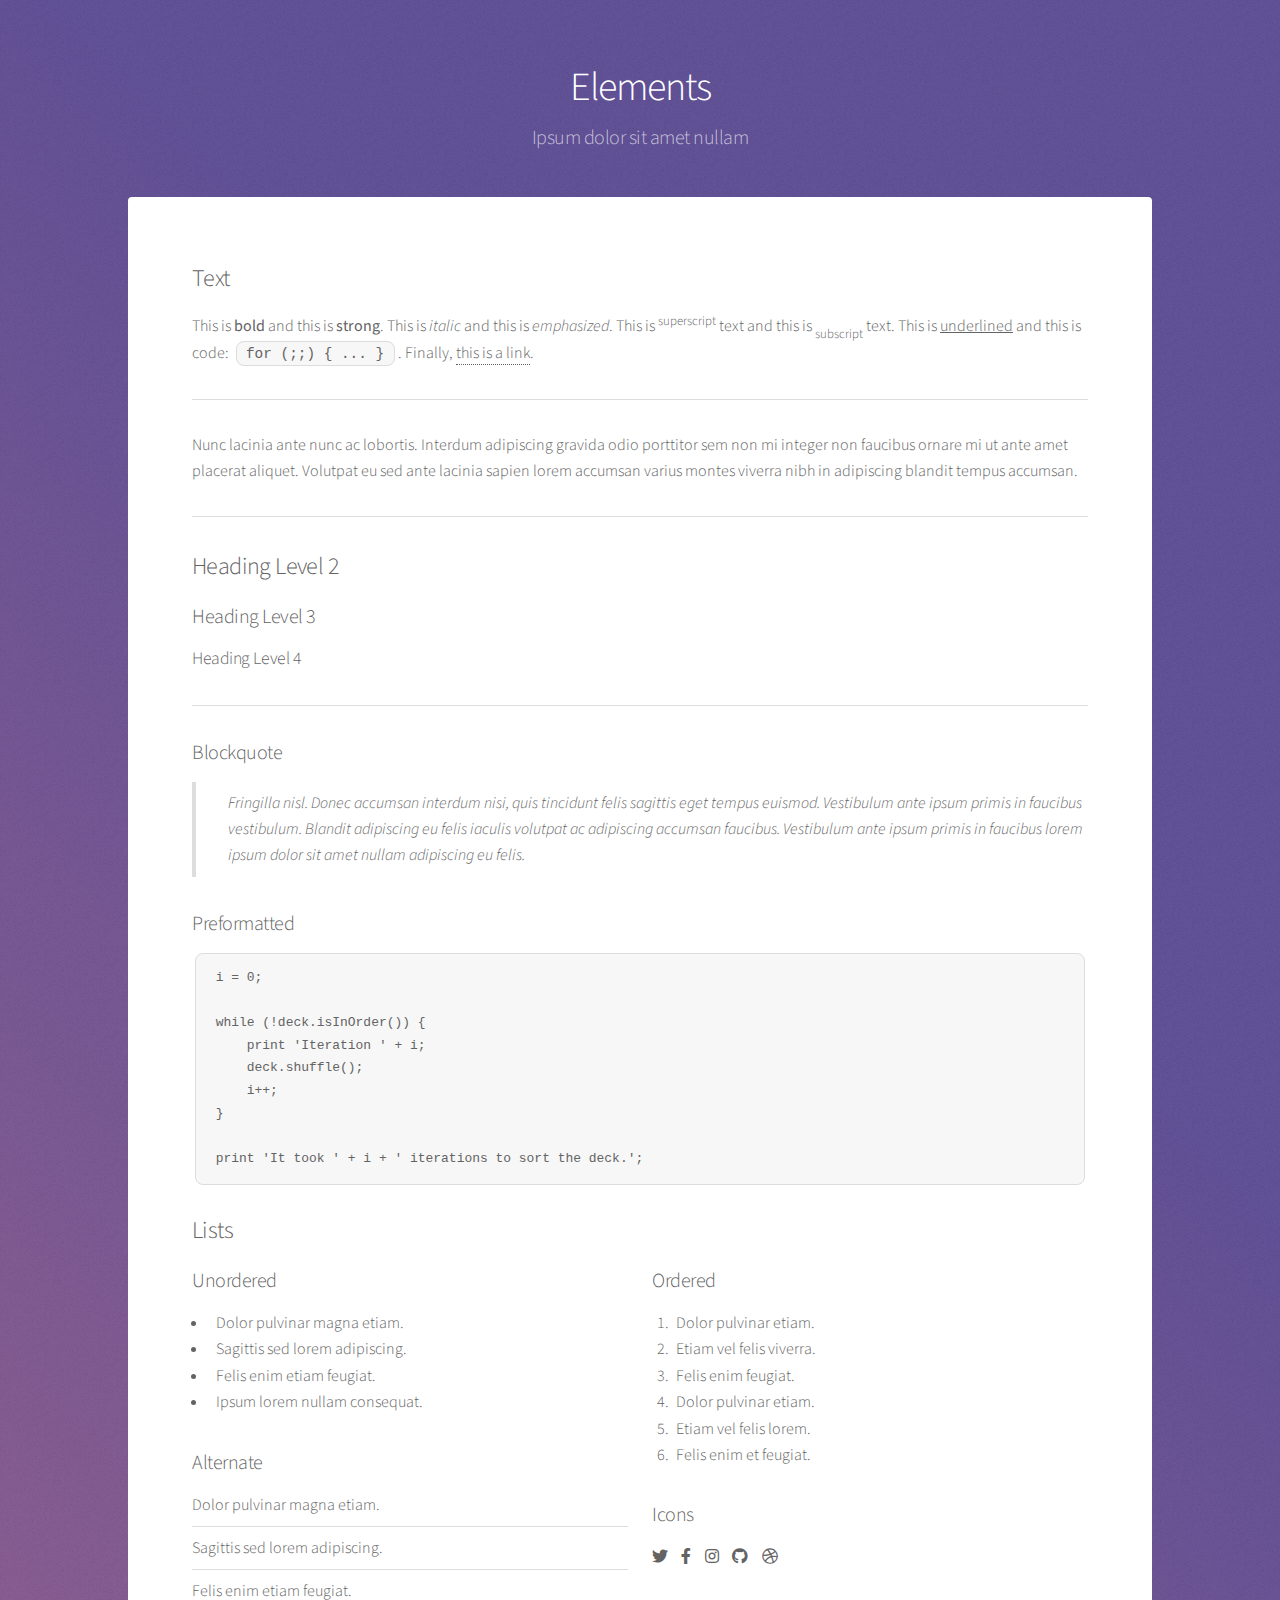
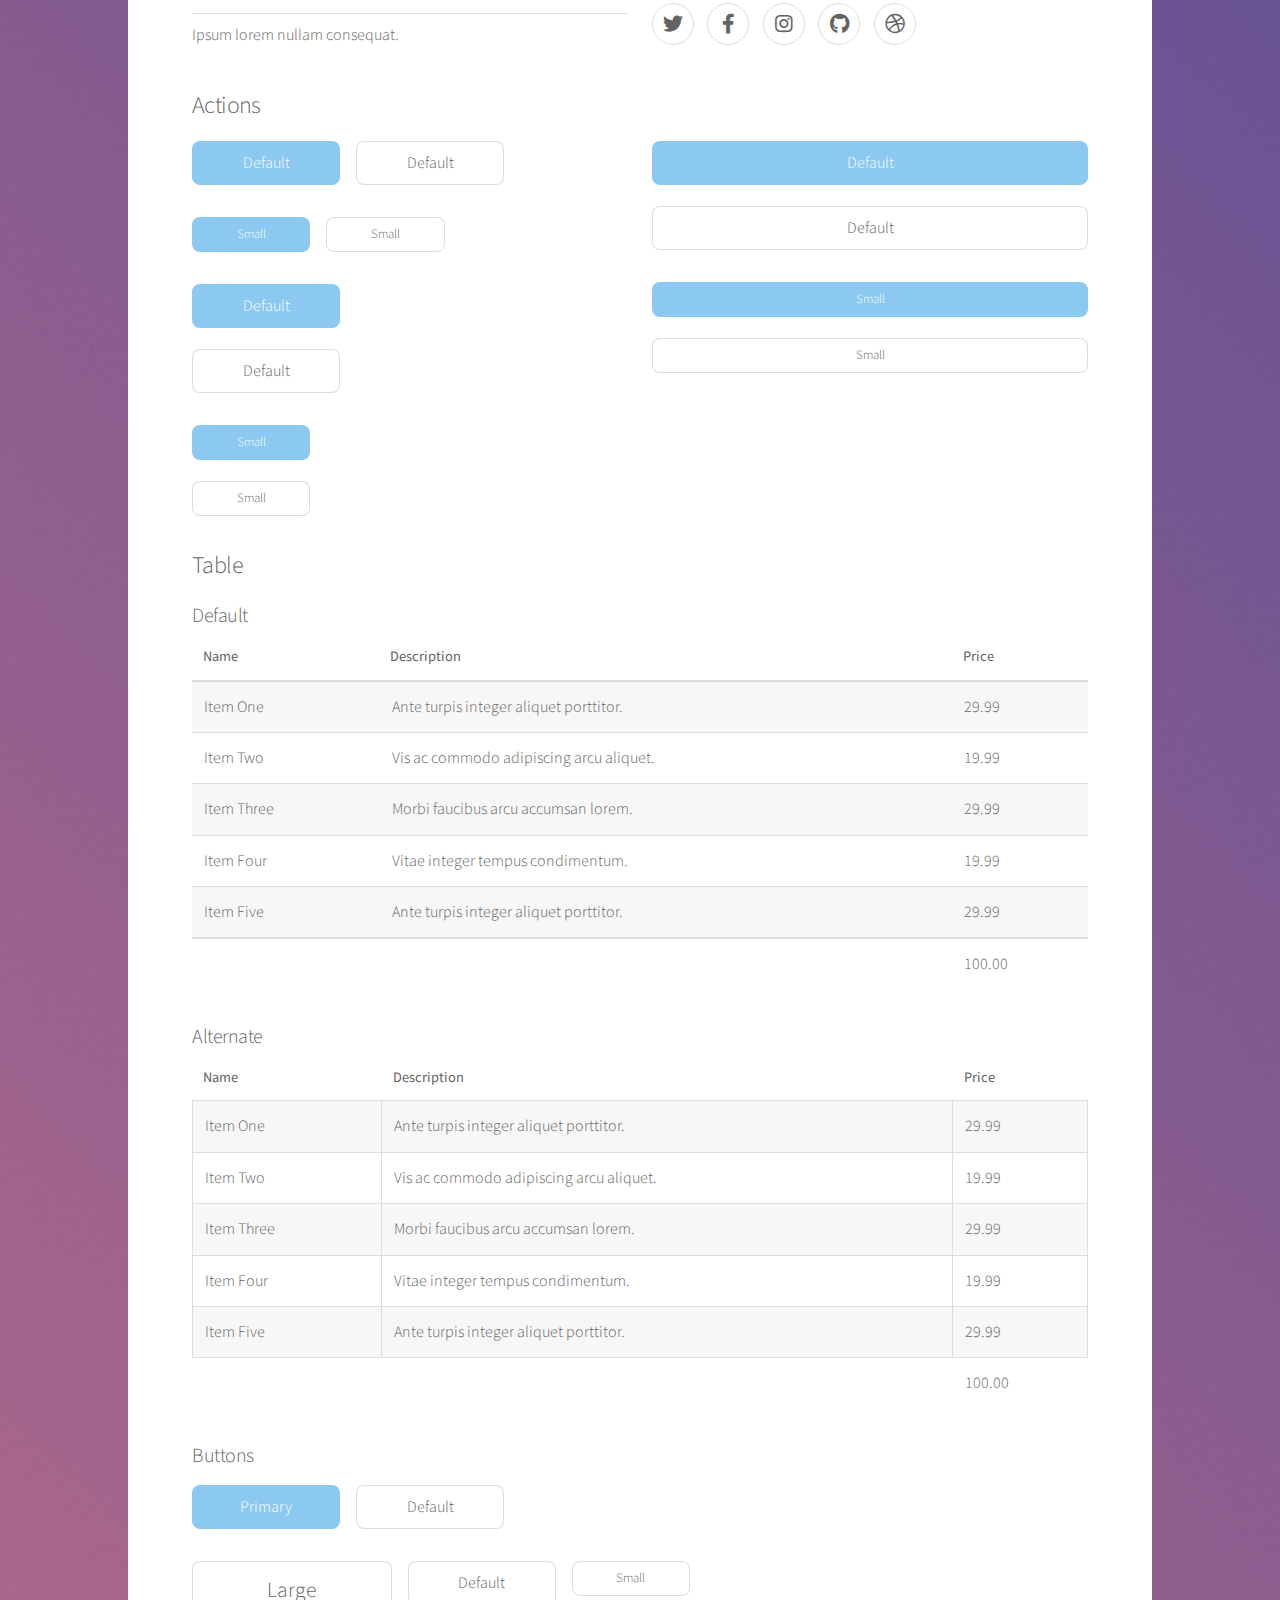
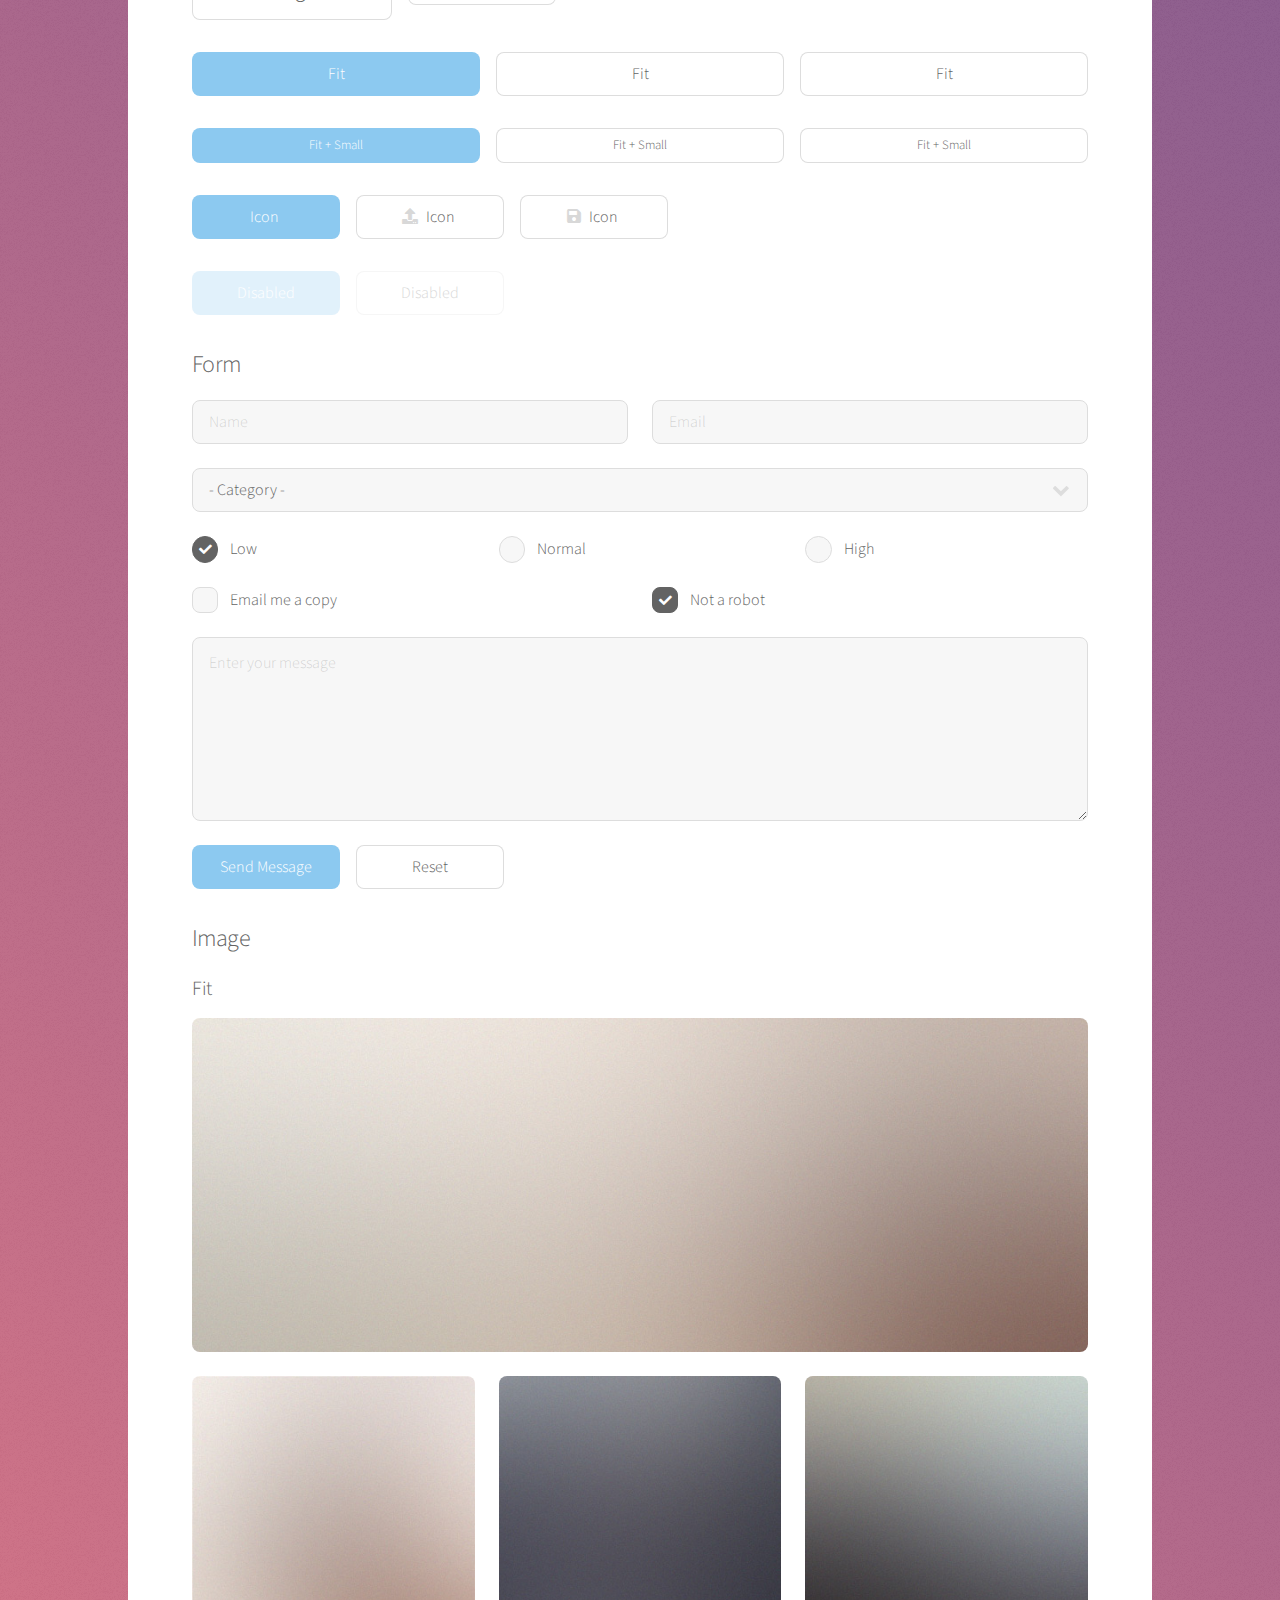
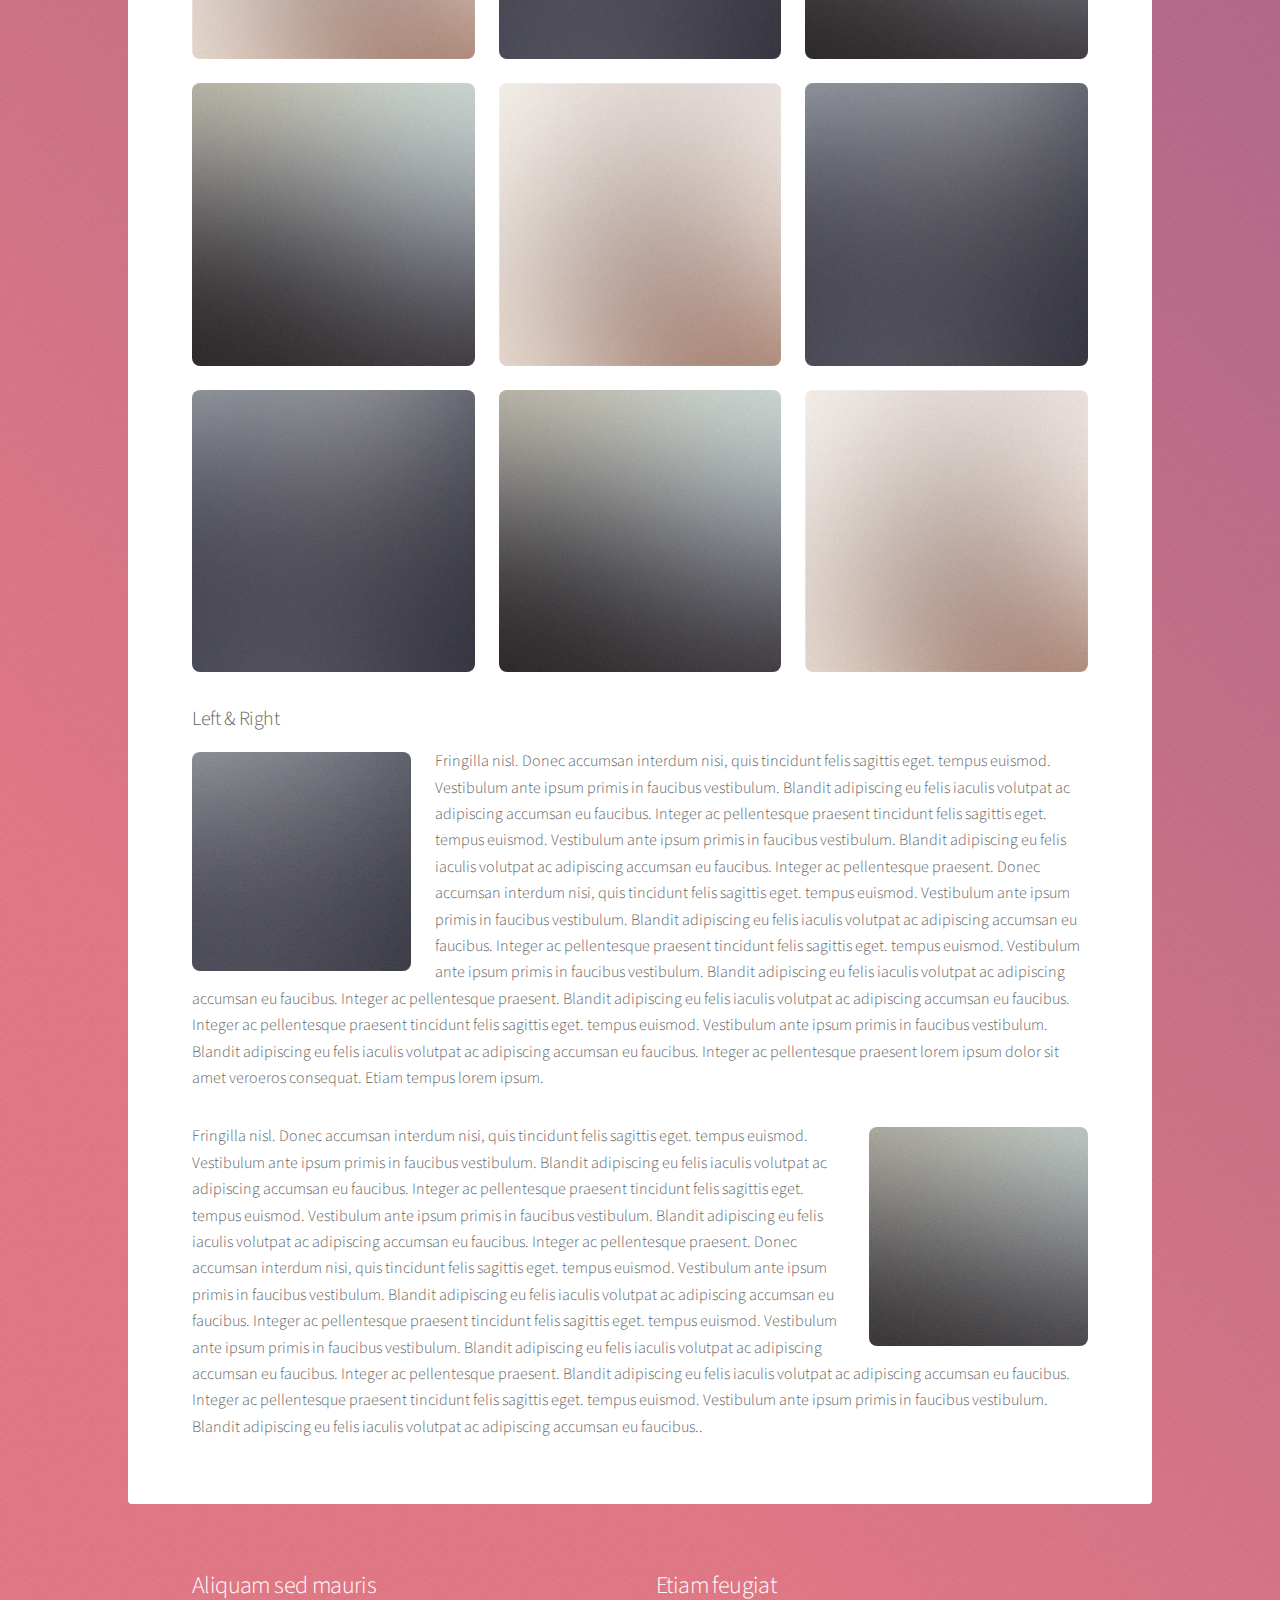
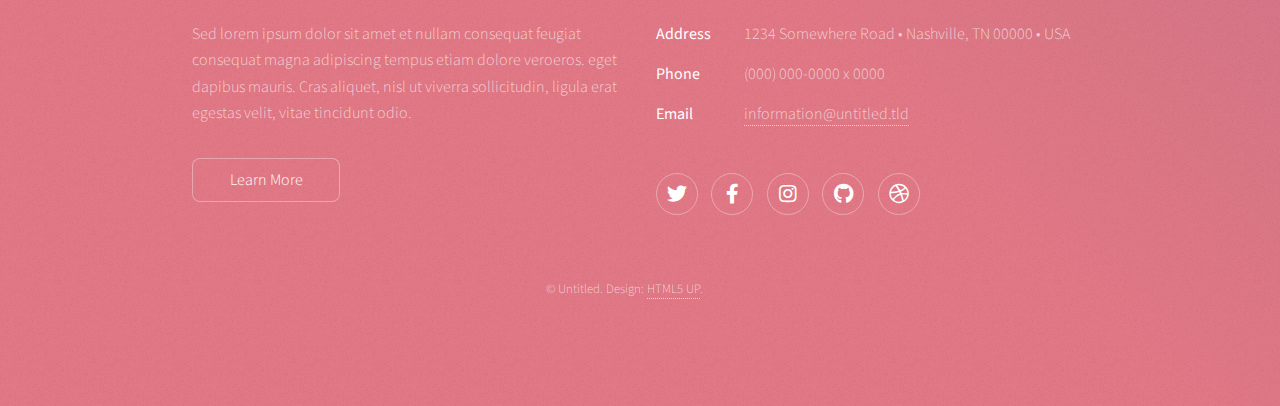
==== elements.html @ 189ed1bd "Initial commit" ====
<!DOCTYPE HTML>
<!--
	Stellar by HTML5 UP
	html5up.net | @ajlkn
	Free for personal and commercial use under the CCA 3.0 license (html5up.net/license)
-->
<html>
	<head>
		<title>Elements - Stellar by HTML5 UP</title>
		<meta charset="utf-8" />
		<meta name="viewport" content="width=device-width, initial-scale=1, user-scalable=no" />
		<link rel="stylesheet" href="assets/css/main.css" />
		<noscript><link rel="stylesheet" href="assets/css/noscript.css" /></noscript>
	</head>
	<body class="is-preload">

		<!-- Wrapper -->
			<div id="wrapper">

				<!-- Header -->
					<header id="header">
						<h1>Elements</h1>
						<p>Ipsum dolor sit amet nullam</p>
					</header>

				<!-- Main -->
					<div id="main">

						<!-- Content -->
							<section id="content" class="main">

								<!-- Text -->
									<section>
										<h2>Text</h2>
										<p>This is <b>bold</b> and this is <strong>strong</strong>. This is <i>italic</i> and this is <em>emphasized</em>.
										This is <sup>superscript</sup> text and this is <sub>subscript</sub> text.
										This is <u>underlined</u> and this is code: <code>for (;;) { ... }</code>. Finally, <a href="#">this is a link</a>.</p>
										<hr />
										<p>Nunc lacinia ante nunc ac lobortis. Interdum adipiscing gravida odio porttitor sem non mi integer non faucibus ornare mi ut ante amet placerat aliquet. Volutpat eu sed ante lacinia sapien lorem accumsan varius montes viverra nibh in adipiscing blandit tempus accumsan.</p>
										<hr />
										<h2>Heading Level 2</h2>
										<h3>Heading Level 3</h3>
										<h4>Heading Level 4</h4>
										<hr />
										<h3>Blockquote</h3>
										<blockquote>Fringilla nisl. Donec accumsan interdum nisi, quis tincidunt felis sagittis eget tempus euismod. Vestibulum ante ipsum primis in faucibus vestibulum. Blandit adipiscing eu felis iaculis volutpat ac adipiscing accumsan faucibus. Vestibulum ante ipsum primis in faucibus lorem ipsum dolor sit amet nullam adipiscing eu felis.</blockquote>
										<h3>Preformatted</h3>
										<pre><code>i = 0;

while (!deck.isInOrder()) {
    print 'Iteration ' + i;
    deck.shuffle();
    i++;
}

print 'It took ' + i + ' iterations to sort the deck.';</code></pre>
									</section>

								<!-- Lists -->
									<section>
										<h2>Lists</h2>
										<div class="row">
											<div class="col-6 col-12-medium">
												<h3>Unordered</h3>
												<ul>
													<li>Dolor pulvinar magna etiam.</li>
													<li>Sagittis sed lorem adipiscing.</li>
													<li>Felis enim etiam feugiat.</li>
													<li>Ipsum lorem nullam consequat.</li>
												</ul>
												<h3>Alternate</h3>
												<ul class="alt">
													<li>Dolor pulvinar magna etiam.</li>
													<li>Sagittis sed lorem adipiscing.</li>
													<li>Felis enim etiam feugiat.</li>
													<li>Ipsum lorem nullam consequat.</li>
												</ul>
											</div>
											<div class="col-6 col-12-medium">
												<h3>Ordered</h3>
												<ol>
													<li>Dolor pulvinar etiam.</li>
													<li>Etiam vel felis viverra.</li>
													<li>Felis enim feugiat.</li>
													<li>Dolor pulvinar etiam.</li>
													<li>Etiam vel felis lorem.</li>
													<li>Felis enim et feugiat.</li>
												</ol>
												<h3>Icons</h3>
												<ul class="icons">
													<li><a href="#" class="icon brands fa-twitter"><span class="label">Twitter</span></a></li>
													<li><a href="#" class="icon brands fa-facebook-f"><span class="label">Facebook</span></a></li>
													<li><a href="#" class="icon brands fa-instagram"><span class="label">Instagram</span></a></li>
													<li><a href="#" class="icon brands fa-github"><span class="label">GitHub</span></a></li>
													<li><a href="#" class="icon brands fa-dribbble"><span class="label">Dribbble</span></a></li>
												</ul>
												<ul class="icons">
													<li><a href="#" class="icon brands alt fa-twitter"><span class="label">Twitter</span></a></li>
													<li><a href="#" class="icon brands alt fa-facebook-f"><span class="label">Facebook</span></a></li>
													<li><a href="#" class="icon brands alt fa-instagram"><span class="label">Instagram</span></a></li>
													<li><a href="#" class="icon brands alt fa-github"><span class="label">GitHub</span></a></li>
													<li><a href="#" class="icon brands alt fa-dribbble"><span class="label">Dribbble</span></a></li>
												</ul>
											</div>
										</div>
										<h2>Actions</h2>
										<div class="row">
											<div class="col-6 col-12-medium">
												<ul class="actions">
													<li><a href="#" class="button primary">Default</a></li>
													<li><a href="#" class="button">Default</a></li>
												</ul>
												<ul class="actions small">
													<li><a href="#" class="button primary small">Small</a></li>
													<li><a href="#" class="button small">Small</a></li>
												</ul>
												<ul class="actions stacked">
													<li><a href="#" class="button primary">Default</a></li>
													<li><a href="#" class="button">Default</a></li>
												</ul>
												<ul class="actions stacked">
													<li><a href="#" class="button primary small">Small</a></li>
													<li><a href="#" class="button small">Small</a></li>
												</ul>
											</div>
											<div class="col-6 col-12-medium">
												<ul class="actions stacked">
													<li><a href="#" class="button primary fit">Default</a></li>
													<li><a href="#" class="button fit">Default</a></li>
												</ul>
												<ul class="actions stacked">
													<li><a href="#" class="button primary small fit">Small</a></li>
													<li><a href="#" class="button small fit">Small</a></li>
												</ul>
											</div>
										</div>
									</section>

								<!-- Table -->
									<section>
										<h2>Table</h2>
										<h3>Default</h3>
										<div class="table-wrapper">
											<table>
												<thead>
													<tr>
														<th>Name</th>
														<th>Description</th>
														<th>Price</th>
													</tr>
												</thead>
												<tbody>
													<tr>
														<td>Item One</td>
														<td>Ante turpis integer aliquet porttitor.</td>
														<td>29.99</td>
													</tr>
													<tr>
														<td>Item Two</td>
														<td>Vis ac commodo adipiscing arcu aliquet.</td>
														<td>19.99</td>
													</tr>
													<tr>
														<td>Item Three</td>
														<td> Morbi faucibus arcu accumsan lorem.</td>
														<td>29.99</td>
													</tr>
													<tr>
														<td>Item Four</td>
														<td>Vitae integer tempus condimentum.</td>
														<td>19.99</td>
													</tr>
													<tr>
														<td>Item Five</td>
														<td>Ante turpis integer aliquet porttitor.</td>
														<td>29.99</td>
													</tr>
												</tbody>
												<tfoot>
													<tr>
														<td colspan="2"></td>
														<td>100.00</td>
													</tr>
												</tfoot>
											</table>
										</div>

										<h3>Alternate</h3>
										<div class="table-wrapper">
											<table class="alt">
												<thead>
													<tr>
														<th>Name</th>
														<th>Description</th>
														<th>Price</th>
													</tr>
												</thead>
												<tbody>
													<tr>
														<td>Item One</td>
														<td>Ante turpis integer aliquet porttitor.</td>
														<td>29.99</td>
													</tr>
													<tr>
														<td>Item Two</td>
														<td>Vis ac commodo adipiscing arcu aliquet.</td>
														<td>19.99</td>
													</tr>
													<tr>
														<td>Item Three</td>
														<td> Morbi faucibus arcu accumsan lorem.</td>
														<td>29.99</td>
													</tr>
													<tr>
														<td>Item Four</td>
														<td>Vitae integer tempus condimentum.</td>
														<td>19.99</td>
													</tr>
													<tr>
														<td>Item Five</td>
														<td>Ante turpis integer aliquet porttitor.</td>
														<td>29.99</td>
													</tr>
												</tbody>
												<tfoot>
													<tr>
														<td colspan="2"></td>
														<td>100.00</td>
													</tr>
												</tfoot>
											</table>
										</div>
									</section>

								<!-- Buttons -->
									<section>
										<h3>Buttons</h3>
										<ul class="actions">
											<li><a href="#" class="button primary">Primary</a></li>
											<li><a href="#" class="button">Default</a></li>
										</ul>
										<ul class="actions">
											<li><a href="#" class="button large">Large</a></li>
											<li><a href="#" class="button">Default</a></li>
											<li><a href="#" class="button small">Small</a></li>
										</ul>
										<ul class="actions fit">
											<li><a href="#" class="button primary fit">Fit</a></li>
											<li><a href="#" class="button fit">Fit</a></li>
											<li><a href="#" class="button fit">Fit</a></li>
										</ul>
										<ul class="actions fit small">
											<li><a href="#" class="button primary fit small">Fit + Small</a></li>
											<li><a href="#" class="button fit small">Fit + Small</a></li>
											<li><a href="#" class="button fit small">Fit + Small</a></li>
										</ul>
										<ul class="actions">
											<li><a href="#" class="button primary icon solidfa-download">Icon</a></li>
											<li><a href="#" class="button icon solid fa-upload">Icon</a></li>
											<li><a href="#" class="button icon solid fa-save">Icon</a></li>
										</ul>
										<ul class="actions">
											<li><span class="button primary disabled">Disabled</span></li>
											<li><span class="button disabled">Disabled</span></li>
										</ul>
									</section>

								<!-- Form -->
									<section>
										<h2>Form</h2>
										<form method="post" action="#">
											<div class="row gtr-uniform">
												<div class="col-6 col-12-xsmall">
													<input type="text" name="demo-name" id="demo-name" value="" placeholder="Name" />
												</div>
												<div class="col-6 col-12-xsmall">
													<input type="email" name="demo-email" id="demo-email" value="" placeholder="Email" />
												</div>
												<div class="col-12">
													<select name="demo-category" id="demo-category">
														<option value="">- Category -</option>
														<option value="1">Manufacturing</option>
														<option value="1">Shipping</option>
														<option value="1">Administration</option>
														<option value="1">Human Resources</option>
													</select>
												</div>
												<div class="col-4 col-12-small">
													<input type="radio" id="demo-priority-low" name="demo-priority" checked>
													<label for="demo-priority-low">Low</label>
												</div>
												<div class="col-4 col-12-small">
													<input type="radio" id="demo-priority-normal" name="demo-priority">
													<label for="demo-priority-normal">Normal</label>
												</div>
												<div class="col-4 col-12-small">
													<input type="radio" id="demo-priority-high" name="demo-priority">
													<label for="demo-priority-high">High</label>
												</div>
												<div class="col-6 col-12-small">
													<input type="checkbox" id="demo-copy" name="demo-copy">
													<label for="demo-copy">Email me a copy</label>
												</div>
												<div class="col-6 col-12-small">
													<input type="checkbox" id="demo-human" name="demo-human" checked>
													<label for="demo-human">Not a robot</label>
												</div>
												<div class="col-12">
													<textarea name="demo-message" id="demo-message" placeholder="Enter your message" rows="6"></textarea>
												</div>
												<div class="col-12">
													<ul class="actions">
														<li><input type="submit" value="Send Message" class="primary" /></li>
														<li><input type="reset" value="Reset" /></li>
													</ul>
												</div>
											</div>
										</form>
									</section>

								<!-- Image -->
									<section>
										<h2>Image</h2>
										<h3>Fit</h3>
										<div class="box alt">
											<div class="row gtr-uniform">
												<div class="col-12"><span class="image fit"><img src="images/pic04.jpg" alt="" /></span></div>
												<div class="col-4"><span class="image fit"><img src="images/pic01.jpg" alt="" /></span></div>
												<div class="col-4"><span class="image fit"><img src="images/pic02.jpg" alt="" /></span></div>
												<div class="col-4"><span class="image fit"><img src="images/pic03.jpg" alt="" /></span></div>
												<div class="col-4"><span class="image fit"><img src="images/pic03.jpg" alt="" /></span></div>
												<div class="col-4"><span class="image fit"><img src="images/pic01.jpg" alt="" /></span></div>
												<div class="col-4"><span class="image fit"><img src="images/pic02.jpg" alt="" /></span></div>
												<div class="col-4"><span class="image fit"><img src="images/pic02.jpg" alt="" /></span></div>
												<div class="col-4"><span class="image fit"><img src="images/pic03.jpg" alt="" /></span></div>
												<div class="col-4"><span class="image fit"><img src="images/pic01.jpg" alt="" /></span></div>
											</div>
										</div>
										<h3>Left &amp; Right</h3>
										<p><span class="image left"><img src="images/pic05.jpg" alt="" /></span>Fringilla nisl. Donec accumsan interdum nisi, quis tincidunt felis sagittis eget. tempus euismod. Vestibulum ante ipsum primis in faucibus vestibulum. Blandit adipiscing eu felis iaculis volutpat ac adipiscing accumsan eu faucibus. Integer ac pellentesque praesent tincidunt felis sagittis eget. tempus euismod. Vestibulum ante ipsum primis in faucibus vestibulum. Blandit adipiscing eu felis iaculis volutpat ac adipiscing accumsan eu faucibus. Integer ac pellentesque praesent. Donec accumsan interdum nisi, quis tincidunt felis sagittis eget. tempus euismod. Vestibulum ante ipsum primis in faucibus vestibulum. Blandit adipiscing eu felis iaculis volutpat ac adipiscing accumsan eu faucibus. Integer ac pellentesque praesent tincidunt felis sagittis eget. tempus euismod. Vestibulum ante ipsum primis in faucibus vestibulum. Blandit adipiscing eu felis iaculis volutpat ac adipiscing accumsan eu faucibus. Integer ac pellentesque praesent. Blandit adipiscing eu felis iaculis volutpat ac adipiscing accumsan eu faucibus. Integer ac pellentesque praesent tincidunt felis sagittis eget. tempus euismod. Vestibulum ante ipsum primis in faucibus vestibulum. Blandit adipiscing eu felis iaculis volutpat ac adipiscing accumsan eu faucibus. Integer ac pellentesque praesent lorem ipsum dolor sit amet veroeros consequat. Etiam tempus lorem ipsum.</p>
										<p><span class="image right"><img src="images/pic06.jpg" alt="" /></span>Fringilla nisl. Donec accumsan interdum nisi, quis tincidunt felis sagittis eget. tempus euismod. Vestibulum ante ipsum primis in faucibus vestibulum. Blandit adipiscing eu felis iaculis volutpat ac adipiscing accumsan eu faucibus. Integer ac pellentesque praesent tincidunt felis sagittis eget. tempus euismod. Vestibulum ante ipsum primis in faucibus vestibulum. Blandit adipiscing eu felis iaculis volutpat ac adipiscing accumsan eu faucibus. Integer ac pellentesque praesent. Donec accumsan interdum nisi, quis tincidunt felis sagittis eget. tempus euismod. Vestibulum ante ipsum primis in faucibus vestibulum. Blandit adipiscing eu felis iaculis volutpat ac adipiscing accumsan eu faucibus. Integer ac pellentesque praesent tincidunt felis sagittis eget. tempus euismod. Vestibulum ante ipsum primis in faucibus vestibulum. Blandit adipiscing eu felis iaculis volutpat ac adipiscing accumsan eu faucibus. Integer ac pellentesque praesent. Blandit adipiscing eu felis iaculis volutpat ac adipiscing accumsan eu faucibus. Integer ac pellentesque praesent tincidunt felis sagittis eget. tempus euismod. Vestibulum ante ipsum primis in faucibus vestibulum. Blandit adipiscing eu felis iaculis volutpat ac adipiscing accumsan eu faucibus..</p>
									</section>

							</section>

					</div>

				<!-- Footer -->
					<footer id="footer">
						<section>
							<h2>Aliquam sed mauris</h2>
							<p>Sed lorem ipsum dolor sit amet et nullam consequat feugiat consequat magna adipiscing tempus etiam dolore veroeros. eget dapibus mauris. Cras aliquet, nisl ut viverra sollicitudin, ligula erat egestas velit, vitae tincidunt odio.</p>
							<ul class="actions">
								<li><a href="#" class="button">Learn More</a></li>
							</ul>
						</section>
						<section>
							<h2>Etiam feugiat</h2>
							<dl class="alt">
								<dt>Address</dt>
								<dd>1234 Somewhere Road &bull; Nashville, TN 00000 &bull; USA</dd>
								<dt>Phone</dt>
								<dd>(000) 000-0000 x 0000</dd>
								<dt>Email</dt>
								<dd><a href="#">information@untitled.tld</a></dd>
							</dl>
							<ul class="icons">
								<li><a href="#" class="icon brands fa-twitter alt"><span class="label">Twitter</span></a></li>
								<li><a href="#" class="icon brands fa-facebook-f alt"><span class="label">Facebook</span></a></li>
								<li><a href="#" class="icon brands fa-instagram alt"><span class="label">Instagram</span></a></li>
								<li><a href="#" class="icon brands fa-github alt"><span class="label">GitHub</span></a></li>
								<li><a href="#" class="icon brands fa-dribbble alt"><span class="label">Dribbble</span></a></li>
							</ul>
						</section>
						<p class="copyright">&copy; Untitled. Design: <a href="https://html5up.net">HTML5 UP</a>.</p>
					</footer>

			</div>

		<!-- Scripts -->
			<script src="assets/js/jquery.min.js"></script>
			<script src="assets/js/jquery.scrollex.min.js"></script>
			<script src="assets/js/jquery.scrolly.min.js"></script>
			<script src="assets/js/browser.min.js"></script>
			<script src="assets/js/breakpoints.min.js"></script>
			<script src="assets/js/util.js"></script>
			<script src="assets/js/main.js"></script>

	</body>
</html>
---- assets/css/main.css ----
@import url(fontawesome-all.min.css);
@import 'https://fonts.googleapis.com/css?family=Source+Sans+Pro:300,400';

/*
	Stellar by HTML5 UP
	html5up.net | @ajlkn
	Free for personal and commercial use under the CCA 3.0 license (html5up.net/license)
*/

html, body, div, span, applet, object,
iframe, h1, h2, h3, h4, h5, h6, p, blockquote,
pre, a, abbr, acronym, address, big, cite,
code, del, dfn, em, img, ins, kbd, q, s, samp,
small, strike, strong, sub, sup, tt, var, b,
u, i, center, dl, dt, dd, ol, ul, li, fieldset,
form, label, legend, table, caption, tbody,
tfoot, thead, tr, th, td, article, aside,
canvas, details, embed, figure, figcaption,
footer, header, hgroup, menu, nav, output, ruby,
section, summary, time, mark, audio, video {
	margin: 0;
	padding: 0;
	border: 0;
	font-size: 100%;
	font: inherit;
	vertical-align: baseline;}

article, aside, details, figcaption, figure,
footer, header, hgroup, menu, nav, section {
	display: block;}

body {
	line-height: 1;
}

ol, ul {
	list-style: none;
}

blockquote, q {
	quotes: none;
}

	blockquote:before, blockquote:after, q:before, q:after {
		content: '';
		content: none;
	}

table {
	border-collapse: collapse;
	border-spacing: 0;
}

body {
	-webkit-text-size-adjust: none;
}

mark {
	background-color: transparent;
	color: inherit;
}

input::-moz-focus-inner {
	border: 0;
	padding: 0;
}

input, select, textarea {
	-moz-appearance: none;
	-webkit-appearance: none;
	-ms-appearance: none;
	appearance: none;
}

/* Basic */

	@-ms-viewport {
		width: device-width;
	}

	body {
		-ms-overflow-style: scrollbar;
	}

	@media screen and (max-width: 480px) {

		html, body {
			min-width: 320px;
		}

	}

	html {
		box-sizing: border-box;
	}

	*, *:before, *:after {
		box-sizing: inherit;
	}

	body {
		background-color: #935d8c;
		background-image: url("images/overlay.png"), -moz-linear-gradient(45deg, #e37682 15%, #5f4d93 85%);
		background-image: url("images/overlay.png"), -webkit-linear-gradient(45deg, #e37682 15%, #5f4d93 85%);
		background-image: url("images/overlay.png"), -ms-linear-gradient(45deg, #e37682 15%, #5f4d93 85%);
		background-image: url("images/overlay.png"), linear-gradient(45deg, #e37682 15%, #5f4d93 85%);
	}

		body.is-preload *, body.is-preload *:before, body.is-preload *:after {
			-moz-animation: none !important;
			-webkit-animation: none !important;
			-ms-animation: none !important;
			animation: none !important;
			-moz-transition: none !important;
			-webkit-transition: none !important;
			-ms-transition: none !important;
			transition: none !important;
		}

/* Type */

	body {
		background-color: #935d8c;
		color: rgba(255, 255, 255, 0.65);
	}

	body, input, select, textarea {
		font-family: "Source Sans Pro", Helvetica, sans-serif;
		font-size: 17pt;
		font-weight: 300;
		line-height: 1.65;
	}

		@media screen and (max-width: 1680px) {

			body, input, select, textarea {
				font-size: 14pt;
			}

		}

		@media screen and (max-width: 1280px) {

			body, input, select, textarea {
				font-size: 12pt;
			}

		}

		@media screen and (max-width: 360px) {

			body, input, select, textarea {
				font-size: 11pt;
			}

		}

	a {
		-moz-transition: color 0.2s ease, border-bottom 0.2s ease;
		-webkit-transition: color 0.2s ease, border-bottom 0.2s ease;
		-ms-transition: color 0.2s ease, border-bottom 0.2s ease;
		transition: color 0.2s ease, border-bottom 0.2s ease;
		text-decoration: none;
		border-bottom: dotted 1px;
		color: inherit;
	}

		a:hover {
			border-bottom-color: transparent;
		}

	strong, b {
		font-weight: 400;
	}

	em, i {
		font-style: italic;
	}

	p {
		margin: 0 0 2em 0;
	}

		p.content {
			-moz-columns: 20em 2;
			-webkit-columns: 20em 2;
			-ms-columns: 20em 2;
			columns: 20em 2;
			-moz-column-gap: 2em;
			-webkit-column-gap: 2em;
			-ms-column-gap: 2em;
			column-gap: 2em;
			text-align: justify;
		}

	h1, h2, h3, h4, h5, h6 {
		font-weight: 300;
		line-height: 1.5;
		margin: 0 0 0.7em 0;
		letter-spacing: -0.025em;
	}

		h1 a, h2 a, h3 a, h4 a, h5 a, h6 a {
			color: inherit;
			text-decoration: none;
		}

	h1 {
		font-size: 2.5em;
		line-height: 1.2;
	}

	h2 {
		font-size: 1.5em;
	}

	h3 {
		font-size: 1.25em;
	}

	h4 {
		font-size: 1.1em;
	}

	h5 {
		font-size: 0.9em;
	}

	h6 {
		font-size: 0.7em;
	}

	@media screen and (max-width: 736px) {

		h1 {
			font-size: 2em;
		}

	}

	sub {
		font-size: 0.8em;
		position: relative;
		top: 0.5em;
	}

	sup {
		font-size: 0.8em;
		position: relative;
		top: -0.5em;
	}

	blockquote {
		border-left: solid 4px;
		font-style: italic;
		margin: 0 0 2em 0;
		padding: 0.5em 0 0.5em 2em;
	}

	code {
		border-radius: 8px;
		border: solid 1px;
		font-family: "Courier New", monospace;
		font-size: 0.9em;
		margin: 0 0.25em;
		padding: 0.25em 0.65em;
	}

	pre {
		-webkit-overflow-scrolling: touch;
		font-family: "Courier New", monospace;
		font-size: 0.9em;
		margin: 0 0 2em 0;
	}

		pre code {
			display: block;
			line-height: 1.75;
			padding: 1em 1.5em;
			overflow-x: auto;
		}

	hr {
		border: 0;
		border-bottom: solid 1px;
		margin: 2em 0;
	}

		hr.major {
			margin: 3em 0;
		}

	.align-left {
		text-align: left;
	}

	.align-center {
		text-align: center;
	}

	.align-right {
		text-align: right;
	}

	input, select, textarea {
		color: #ffffff;
	}

	a:hover {
		color: #ffffff;
	}

	strong, b {
		color: #ffffff;
	}

	h1, h2, h3, h4, h5, h6 {
		color: #ffffff;
	}

	blockquote {
		border-left-color: rgba(255, 255, 255, 0.35);
	}

	code {
		background: rgba(255, 255, 255, 0.075);
		border-color: rgba(255, 255, 255, 0.35);
	}

	hr {
		border-bottom-color: rgba(255, 255, 255, 0.35);
	}

/* Row */

	.row {
		display: flex;
		flex-wrap: wrap;
		box-sizing: border-box;
		align-items: stretch;
	}

		.row > * {
			box-sizing: border-box;
		}

		.row.gtr-uniform > * > :last-child {
			margin-bottom: 0;
		}

		.row.aln-left {
			justify-content: flex-start;
		}

		.row.aln-center {
			justify-content: center;
		}

		.row.aln-right {
			justify-content: flex-end;
		}

		.row.aln-top {
			align-items: flex-start;
		}

		.row.aln-middle {
			align-items: center;
		}

		.row.aln-bottom {
			align-items: flex-end;
		}

		.row > .imp {
			order: -1;
		}

		.row > .col-1 {
			width: 8.33333%;
		}

		.row > .off-1 {
			margin-left: 8.33333%;
		}

		.row > .col-2 {
			width: 16.66667%;
		}

		.row > .off-2 {
			margin-left: 16.66667%;
		}

		.row > .col-3 {
			width: 25%;
		}

		.row > .off-3 {
			margin-left: 25%;
		}

		.row > .col-4 {
			width: 33.33333%;
		}

		.row > .off-4 {
			margin-left: 33.33333%;
		}

		.row > .col-5 {
			width: 41.66667%;
		}

		.row > .off-5 {
			margin-left: 41.66667%;
		}

		.row > .col-6 {
			width: 50%;
		}

		.row > .off-6 {
			margin-left: 50%;
		}

		.row > .col-7 {
			width: 58.33333%;
		}

		.row > .off-7 {
			margin-left: 58.33333%;
		}

		.row > .col-8 {
			width: 66.66667%;
		}

		.row > .off-8 {
			margin-left: 66.66667%;
		}

		.row > .col-9 {
			width: 75%;
		}

		.row > .off-9 {
			margin-left: 75%;
		}

		.row > .col-10 {
			width: 83.33333%;
		}

		.row > .off-10 {
			margin-left: 83.33333%;
		}

		.row > .col-11 {
			width: 91.66667%;
		}

		.row > .off-11 {
			margin-left: 91.66667%;
		}

		.row > .col-12 {
			width: 100%;
		}

		.row > .off-12 {
			margin-left: 100%;
		}

		.row.gtr-0 {
			margin-top: 0;
			margin-left: 0em;
		}

			.row.gtr-0 > * {
				padding: 0 0 0 0em;
			}

			.row.gtr-0.gtr-uniform {
				margin-top: 0em;
			}

				.row.gtr-0.gtr-uniform > * {
					padding-top: 0em;
				}

		.row.gtr-25 {
			margin-top: 0;
			margin-left: -0.375em;
		}

			.row.gtr-25 > * {
				padding: 0 0 0 0.375em;
			}

			.row.gtr-25.gtr-uniform {
				margin-top: -0.375em;
			}

				.row.gtr-25.gtr-uniform > * {
					padding-top: 0.375em;
				}

		.row.gtr-50 {
			margin-top: 0;
			margin-left: -0.75em;
		}

			.row.gtr-50 > * {
				padding: 0 0 0 0.75em;
			}

			.row.gtr-50.gtr-uniform {
				margin-top: -0.75em;
			}

				.row.gtr-50.gtr-uniform > * {
					padding-top: 0.75em;
				}

		.row {
			margin-top: 0;
			margin-left: -1.5em;
		}

			.row > * {
				padding: 0 0 0 1.5em;
			}

			.row.gtr-uniform {
				margin-top: -1.5em;
			}

				.row.gtr-uniform > * {
					padding-top: 1.5em;
				}

		.row.gtr-150 {
			margin-top: 0;
			margin-left: -2.25em;
		}

			.row.gtr-150 > * {
				padding: 0 0 0 2.25em;
			}

			.row.gtr-150.gtr-uniform {
				margin-top: -2.25em;
			}

				.row.gtr-150.gtr-uniform > * {
					padding-top: 2.25em;
				}

		.row.gtr-200 {
			margin-top: 0;
			margin-left: -3em;
		}

			.row.gtr-200 > * {
				padding: 0 0 0 3em;
			}

			.row.gtr-200.gtr-uniform {
				margin-top: -3em;
			}

				.row.gtr-200.gtr-uniform > * {
					padding-top: 3em;
				}

		@media screen and (max-width: 1680px) {

			.row {
				display: flex;
				flex-wrap: wrap;
				box-sizing: border-box;
				align-items: stretch;
			}

				.row > * {
					box-sizing: border-box;
				}

				.row.gtr-uniform > * > :last-child {
					margin-bottom: 0;
				}

				.row.aln-left {
					justify-content: flex-start;
				}

				.row.aln-center {
					justify-content: center;
				}

				.row.aln-right {
					justify-content: flex-end;
				}

				.row.aln-top {
					align-items: flex-start;
				}

				.row.aln-middle {
					align-items: center;
				}

				.row.aln-bottom {
					align-items: flex-end;
				}

				.row > .imp-xlarge {
					order: -1;
				}

				.row > .col-1-xlarge {
					width: 8.33333%;
				}

				.row > .off-1-xlarge {
					margin-left: 8.33333%;
				}

				.row > .col-2-xlarge {
					width: 16.66667%;
				}

				.row > .off-2-xlarge {
					margin-left: 16.66667%;
				}

				.row > .col-3-xlarge {
					width: 25%;
				}

				.row > .off-3-xlarge {
					margin-left: 25%;
				}

				.row > .col-4-xlarge {
					width: 33.33333%;
				}

				.row > .off-4-xlarge {
					margin-left: 33.33333%;
				}

				.row > .col-5-xlarge {
					width: 41.66667%;
				}

				.row > .off-5-xlarge {
					margin-left: 41.66667%;
				}

				.row > .col-6-xlarge {
					width: 50%;
				}

				.row > .off-6-xlarge {
					margin-left: 50%;
				}

				.row > .col-7-xlarge {
					width: 58.33333%;
				}

				.row > .off-7-xlarge {
					margin-left: 58.33333%;
				}

				.row > .col-8-xlarge {
					width: 66.66667%;
				}

				.row > .off-8-xlarge {
					margin-left: 66.66667%;
				}

				.row > .col-9-xlarge {
					width: 75%;
				}

				.row > .off-9-xlarge {
					margin-left: 75%;
				}

				.row > .col-10-xlarge {
					width: 83.33333%;
				}

				.row > .off-10-xlarge {
					margin-left: 83.33333%;
				}

				.row > .col-11-xlarge {
					width: 91.66667%;
				}

				.row > .off-11-xlarge {
					margin-left: 91.66667%;
				}

				.row > .col-12-xlarge {
					width: 100%;
				}

				.row > .off-12-xlarge {
					margin-left: 100%;
				}

				.row.gtr-0 {
					margin-top: 0;
					margin-left: 0em;
				}

					.row.gtr-0 > * {
						padding: 0 0 0 0em;
					}

					.row.gtr-0.gtr-uniform {
						margin-top: 0em;
					}

						.row.gtr-0.gtr-uniform > * {
							padding-top: 0em;
						}

				.row.gtr-25 {
					margin-top: 0;
					margin-left: -0.375em;
				}

					.row.gtr-25 > * {
						padding: 0 0 0 0.375em;
					}

					.row.gtr-25.gtr-uniform {
						margin-top: -0.375em;
					}

						.row.gtr-25.gtr-uniform > * {
							padding-top: 0.375em;
						}

				.row.gtr-50 {
					margin-top: 0;
					margin-left: -0.75em;
				}

					.row.gtr-50 > * {
						padding: 0 0 0 0.75em;
					}

					.row.gtr-50.gtr-uniform {
						margin-top: -0.75em;
					}

						.row.gtr-50.gtr-uniform > * {
							padding-top: 0.75em;
						}

				.row {
					margin-top: 0;
					margin-left: -1.5em;
				}

					.row > * {
						padding: 0 0 0 1.5em;
					}

					.row.gtr-uniform {
						margin-top: -1.5em;
					}

						.row.gtr-uniform > * {
							padding-top: 1.5em;
						}

				.row.gtr-150 {
					margin-top: 0;
					margin-left: -2.25em;
				}

					.row.gtr-150 > * {
						padding: 0 0 0 2.25em;
					}

					.row.gtr-150.gtr-uniform {
						margin-top: -2.25em;
					}

						.row.gtr-150.gtr-uniform > * {
							padding-top: 2.25em;
						}

				.row.gtr-200 {
					margin-top: 0;
					margin-left: -3em;
				}

					.row.gtr-200 > * {
						padding: 0 0 0 3em;
					}

					.row.gtr-200.gtr-uniform {
						margin-top: -3em;
					}

						.row.gtr-200.gtr-uniform > * {
							padding-top: 3em;
						}

		}

		@media screen and (max-width: 1280px) {

			.row {
				display: flex;
				flex-wrap: wrap;
				box-sizing: border-box;
				align-items: stretch;
			}

				.row > * {
					box-sizing: border-box;
				}

				.row.gtr-uniform > * > :last-child {
					margin-bottom: 0;
				}

				.row.aln-left {
					justify-content: flex-start;
				}

				.row.aln-center {
					justify-content: center;
				}

				.row.aln-right {
					justify-content: flex-end;
				}

				.row.aln-top {
					align-items: flex-start;
				}

				.row.aln-middle {
					align-items: center;
				}

				.row.aln-bottom {
					align-items: flex-end;
				}

				.row > .imp-large {
					order: -1;
				}

				.row > .col-1-large {
					width: 8.33333%;
				}

				.row > .off-1-large {
					margin-left: 8.33333%;
				}

				.row > .col-2-large {
					width: 16.66667%;
				}

				.row > .off-2-large {
					margin-left: 16.66667%;
				}

				.row > .col-3-large {
					width: 25%;
				}

				.row > .off-3-large {
					margin-left: 25%;
				}

				.row > .col-4-large {
					width: 33.33333%;
				}

				.row > .off-4-large {
					margin-left: 33.33333%;
				}

				.row > .col-5-large {
					width: 41.66667%;
				}

				.row > .off-5-large {
					margin-left: 41.66667%;
				}

				.row > .col-6-large {
					width: 50%;
				}

				.row > .off-6-large {
					margin-left: 50%;
				}

				.row > .col-7-large {
					width: 58.33333%;
				}

				.row > .off-7-large {
					margin-left: 58.33333%;
				}

				.row > .col-8-large {
					width: 66.66667%;
				}

				.row > .off-8-large {
					margin-left: 66.66667%;
				}

				.row > .col-9-large {
					width: 75%;
				}

				.row > .off-9-large {
					margin-left: 75%;
				}

				.row > .col-10-large {
					width: 83.33333%;
				}

				.row > .off-10-large {
					margin-left: 83.33333%;
				}

				.row > .col-11-large {
					width: 91.66667%;
				}

				.row > .off-11-large {
					margin-left: 91.66667%;
				}

				.row > .col-12-large {
					width: 100%;
				}

				.row > .off-12-large {
					margin-left: 100%;
				}

				.row.gtr-0 {
					margin-top: 0;
					margin-left: 0em;
				}

					.row.gtr-0 > * {
						padding: 0 0 0 0em;
					}

					.row.gtr-0.gtr-uniform {
						margin-top: 0em;
					}

						.row.gtr-0.gtr-uniform > * {
							padding-top: 0em;
						}

				.row.gtr-25 {
					margin-top: 0;
					margin-left: -0.375em;
				}

					.row.gtr-25 > * {
						padding: 0 0 0 0.375em;
					}

					.row.gtr-25.gtr-uniform {
						margin-top: -0.375em;
					}

						.row.gtr-25.gtr-uniform > * {
							padding-top: 0.375em;
						}

				.row.gtr-50 {
					margin-top: 0;
					margin-left: -0.75em;
				}

					.row.gtr-50 > * {
						padding: 0 0 0 0.75em;
					}

					.row.gtr-50.gtr-uniform {
						margin-top: -0.75em;
					}

						.row.gtr-50.gtr-uniform > * {
							padding-top: 0.75em;
						}

				.row {
					margin-top: 0;
					margin-left: -1.5em;
				}

					.row > * {
						padding: 0 0 0 1.5em;
					}

					.row.gtr-uniform {
						margin-top: -1.5em;
					}

						.row.gtr-uniform > * {
							padding-top: 1.5em;
						}

				.row.gtr-150 {
					margin-top: 0;
					margin-left: -2.25em;
				}

					.row.gtr-150 > * {
						padding: 0 0 0 2.25em;
					}

					.row.gtr-150.gtr-uniform {
						margin-top: -2.25em;
					}

						.row.gtr-150.gtr-uniform > * {
							padding-top: 2.25em;
						}

				.row.gtr-200 {
					margin-top: 0;
					margin-left: -3em;
				}

					.row.gtr-200 > * {
						padding: 0 0 0 3em;
					}

					.row.gtr-200.gtr-uniform {
						margin-top: -3em;
					}

						.row.gtr-200.gtr-uniform > * {
							padding-top: 3em;
						}

		}

		@media screen and (max-width: 980px) {

			.row {
				display: flex;
				flex-wrap: wrap;
				box-sizing: border-box;
				align-items: stretch;
			}

				.row > * {
					box-sizing: border-box;
				}

				.row.gtr-uniform > * > :last-child {
					margin-bottom: 0;
				}

				.row.aln-left {
					justify-content: flex-start;
				}

				.row.aln-center {
					justify-content: center;
				}

				.row.aln-right {
					justify-content: flex-end;
				}

				.row.aln-top {
					align-items: flex-start;
				}

				.row.aln-middle {
					align-items: center;
				}

				.row.aln-bottom {
					align-items: flex-end;
				}

				.row > .imp-medium {
					order: -1;
				}

				.row > .col-1-medium {
					width: 8.33333%;
				}

				.row > .off-1-medium {
					margin-left: 8.33333%;
				}

				.row > .col-2-medium {
					width: 16.66667%;
				}

				.row > .off-2-medium {
					margin-left: 16.66667%;
				}

				.row > .col-3-medium {
					width: 25%;
				}

				.row > .off-3-medium {
					margin-left: 25%;
				}

				.row > .col-4-medium {
					width: 33.33333%;
				}

				.row > .off-4-medium {
					margin-left: 33.33333%;
				}

				.row > .col-5-medium {
					width: 41.66667%;
				}

				.row > .off-5-medium {
					margin-left: 41.66667%;
				}

				.row > .col-6-medium {
					width: 50%;
				}

				.row > .off-6-medium {
					margin-left: 50%;
				}

				.row > .col-7-medium {
					width: 58.33333%;
				}

				.row > .off-7-medium {
					margin-left: 58.33333%;
				}

				.row > .col-8-medium {
					width: 66.66667%;
				}

				.row > .off-8-medium {
					margin-left: 66.66667%;
				}

				.row > .col-9-medium {
					width: 75%;
				}

				.row > .off-9-medium {
					margin-left: 75%;
				}

				.row > .col-10-medium {
					width: 83.33333%;
				}

				.row > .off-10-medium {
					margin-left: 83.33333%;
				}

				.row > .col-11-medium {
					width: 91.66667%;
				}

				.row > .off-11-medium {
					margin-left: 91.66667%;
				}

				.row > .col-12-medium {
					width: 100%;
				}

				.row > .off-12-medium {
					margin-left: 100%;
				}

				.row.gtr-0 {
					margin-top: 0;
					margin-left: 0em;
				}

					.row.gtr-0 > * {
						padding: 0 0 0 0em;
					}

					.row.gtr-0.gtr-uniform {
						margin-top: 0em;
					}

						.row.gtr-0.gtr-uniform > * {
							padding-top: 0em;
						}

				.row.gtr-25 {
					margin-top: 0;
					margin-left: -0.375em;
				}

					.row.gtr-25 > * {
						padding: 0 0 0 0.375em;
					}

					.row.gtr-25.gtr-uniform {
						margin-top: -0.375em;
					}

						.row.gtr-25.gtr-uniform > * {
							padding-top: 0.375em;
						}

				.row.gtr-50 {
					margin-top: 0;
					margin-left: -0.75em;
				}

					.row.gtr-50 > * {
						padding: 0 0 0 0.75em;
					}

					.row.gtr-50.gtr-uniform {
						margin-top: -0.75em;
					}

						.row.gtr-50.gtr-uniform > * {
							padding-top: 0.75em;
						}

				.row {
					margin-top: 0;
					margin-left: -1.5em;
				}

					.row > * {
						padding: 0 0 0 1.5em;
					}

					.row.gtr-uniform {
						margin-top: -1.5em;
					}

						.row.gtr-uniform > * {
							padding-top: 1.5em;
						}

				.row.gtr-150 {
					margin-top: 0;
					margin-left: -2.25em;
				}

					.row.gtr-150 > * {
						padding: 0 0 0 2.25em;
					}

					.row.gtr-150.gtr-uniform {
						margin-top: -2.25em;
					}

						.row.gtr-150.gtr-uniform > * {
							padding-top: 2.25em;
						}

				.row.gtr-200 {
					margin-top: 0;
					margin-left: -3em;
				}

					.row.gtr-200 > * {
						padding: 0 0 0 3em;
					}

					.row.gtr-200.gtr-uniform {
						margin-top: -3em;
					}

						.row.gtr-200.gtr-uniform > * {
							padding-top: 3em;
						}

		}

		@media screen and (max-width: 736px) {

			.row {
				display: flex;
				flex-wrap: wrap;
				box-sizing: border-box;
				align-items: stretch;
			}

				.row > * {
					box-sizing: border-box;
				}

				.row.gtr-uniform > * > :last-child {
					margin-bottom: 0;
				}

				.row.aln-left {
					justify-content: flex-start;
				}

				.row.aln-center {
					justify-content: center;
				}

				.row.aln-right {
					justify-content: flex-end;
				}

				.row.aln-top {
					align-items: flex-start;
				}

				.row.aln-middle {
					align-items: center;
				}

				.row.aln-bottom {
					align-items: flex-end;
				}

				.row > .imp-small {
					order: -1;
				}

				.row > .col-1-small {
					width: 8.33333%;
				}

				.row > .off-1-small {
					margin-left: 8.33333%;
				}

				.row > .col-2-small {
					width: 16.66667%;
				}

				.row > .off-2-small {
					margin-left: 16.66667%;
				}

				.row > .col-3-small {
					width: 25%;
				}

				.row > .off-3-small {
					margin-left: 25%;
				}

				.row > .col-4-small {
					width: 33.33333%;
				}

				.row > .off-4-small {
					margin-left: 33.33333%;
				}

				.row > .col-5-small {
					width: 41.66667%;
				}

				.row > .off-5-small {
					margin-left: 41.66667%;
				}

				.row > .col-6-small {
					width: 50%;
				}

				.row > .off-6-small {
					margin-left: 50%;
				}

				.row > .col-7-small {
					width: 58.33333%;
				}

				.row > .off-7-small {
					margin-left: 58.33333%;
				}

				.row > .col-8-small {
					width: 66.66667%;
				}

				.row > .off-8-small {
					margin-left: 66.66667%;
				}

				.row > .col-9-small {
					width: 75%;
				}

				.row > .off-9-small {
					margin-left: 75%;
				}

				.row > .col-10-small {
					width: 83.33333%;
				}

				.row > .off-10-small {
					margin-left: 83.33333%;
				}

				.row > .col-11-small {
					width: 91.66667%;
				}

				.row > .off-11-small {
					margin-left: 91.66667%;
				}

				.row > .col-12-small {
					width: 100%;
				}

				.row > .off-12-small {
					margin-left: 100%;
				}

				.row.gtr-0 {
					margin-top: 0;
					margin-left: 0em;
				}

					.row.gtr-0 > * {
						padding: 0 0 0 0em;
					}

					.row.gtr-0.gtr-uniform {
						margin-top: 0em;
					}

						.row.gtr-0.gtr-uniform > * {
							padding-top: 0em;
						}

				.row.gtr-25 {
					margin-top: 0;
					margin-left: -0.25em;
				}

					.row.gtr-25 > * {
						padding: 0 0 0 0.25em;
					}

					.row.gtr-25.gtr-uniform {
						margin-top: -0.25em;
					}

						.row.gtr-25.gtr-uniform > * {
							padding-top: 0.25em;
						}

				.row.gtr-50 {
					margin-top: 0;
					margin-left: -0.5em;
				}

					.row.gtr-50 > * {
						padding: 0 0 0 0.5em;
					}

					.row.gtr-50.gtr-uniform {
						margin-top: -0.5em;
					}

						.row.gtr-50.gtr-uniform > * {
							padding-top: 0.5em;
						}

				.row {
					margin-top: 0;
					margin-left: -1em;
				}

					.row > * {
						padding: 0 0 0 1em;
					}

					.row.gtr-uniform {
						margin-top: -1em;
					}

						.row.gtr-uniform > * {
							padding-top: 1em;
						}

				.row.gtr-150 {
					margin-top: 0;
					margin-left: -1.5em;
				}

					.row.gtr-150 > * {
						padding: 0 0 0 1.5em;
					}

					.row.gtr-150.gtr-uniform {
						margin-top: -1.5em;
					}

						.row.gtr-150.gtr-uniform > * {
							padding-top: 1.5em;
						}

				.row.gtr-200 {
					margin-top: 0;
					margin-left: -2em;
				}

					.row.gtr-200 > * {
						padding: 0 0 0 2em;
					}

					.row.gtr-200.gtr-uniform {
						margin-top: -2em;
					}

						.row.gtr-200.gtr-uniform > * {
							padding-top: 2em;
						}

		}

		@media screen and (max-width: 480px) {

			.row {
				display: flex;
				flex-wrap: wrap;
				box-sizing: border-box;
				align-items: stretch;
			}

				.row > * {
					box-sizing: border-box;
				}

				.row.gtr-uniform > * > :last-child {
					margin-bottom: 0;
				}

				.row.aln-left {
					justify-content: flex-start;
				}

				.row.aln-center {
					justify-content: center;
				}

				.row.aln-right {
					justify-content: flex-end;
				}

				.row.aln-top {
					align-items: flex-start;
				}

				.row.aln-middle {
					align-items: center;
				}

				.row.aln-bottom {
					align-items: flex-end;
				}

				.row > .imp-xsmall {
					order: -1;
				}

				.row > .col-1-xsmall {
					width: 8.33333%;
				}

				.row > .off-1-xsmall {
					margin-left: 8.33333%;
				}

				.row > .col-2-xsmall {
					width: 16.66667%;
				}

				.row > .off-2-xsmall {
					margin-left: 16.66667%;
				}

				.row > .col-3-xsmall {
					width: 25%;
				}

				.row > .off-3-xsmall {
					margin-left: 25%;
				}

				.row > .col-4-xsmall {
					width: 33.33333%;
				}

				.row > .off-4-xsmall {
					margin-left: 33.33333%;
				}

				.row > .col-5-xsmall {
					width: 41.66667%;
				}

				.row > .off-5-xsmall {
					margin-left: 41.66667%;
				}

				.row > .col-6-xsmall {
					width: 50%;
				}

				.row > .off-6-xsmall {
					margin-left: 50%;
				}

				.row > .col-7-xsmall {
					width: 58.33333%;
				}

				.row > .off-7-xsmall {
					margin-left: 58.33333%;
				}

				.row > .col-8-xsmall {
					width: 66.66667%;
				}

				.row > .off-8-xsmall {
					margin-left: 66.66667%;
				}

				.row > .col-9-xsmall {
					width: 75%;
				}

				.row > .off-9-xsmall {
					margin-left: 75%;
				}

				.row > .col-10-xsmall {
					width: 83.33333%;
				}

				.row > .off-10-xsmall {
					margin-left: 83.33333%;
				}

				.row > .col-11-xsmall {
					width: 91.66667%;
				}

				.row > .off-11-xsmall {
					margin-left: 91.66667%;
				}

				.row > .col-12-xsmall {
					width: 100%;
				}

				.row > .off-12-xsmall {
					margin-left: 100%;
				}

				.row.gtr-0 {
					margin-top: 0;
					margin-left: 0em;
				}

					.row.gtr-0 > * {
						padding: 0 0 0 0em;
					}

					.row.gtr-0.gtr-uniform {
						margin-top: 0em;
					}

						.row.gtr-0.gtr-uniform > * {
							padding-top: 0em;
						}

				.row.gtr-25 {
					margin-top: 0;
					margin-left: -0.3125em;
				}

					.row.gtr-25 > * {
						padding: 0 0 0 0.3125em;
					}

					.row.gtr-25.gtr-uniform {
						margin-top: -0.3125em;
					}

						.row.gtr-25.gtr-uniform > * {
							padding-top: 0.3125em;
						}

				.row.gtr-50 {
					margin-top: 0;
					margin-left: -0.625em;
				}

					.row.gtr-50 > * {
						padding: 0 0 0 0.625em;
					}

					.row.gtr-50.gtr-uniform {
						margin-top: -0.625em;
					}

						.row.gtr-50.gtr-uniform > * {
							padding-top: 0.625em;
						}

				.row {
					margin-top: 0;
					margin-left: -1.25em;
				}

					.row > * {
						padding: 0 0 0 1.25em;
					}

					.row.gtr-uniform {
						margin-top: -1.25em;
					}

						.row.gtr-uniform > * {
							padding-top: 1.25em;
						}

				.row.gtr-150 {
					margin-top: 0;
					margin-left: -1.875em;
				}

					.row.gtr-150 > * {
						padding: 0 0 0 1.875em;
					}

					.row.gtr-150.gtr-uniform {
						margin-top: -1.875em;
					}

						.row.gtr-150.gtr-uniform > * {
							padding-top: 1.875em;
						}

				.row.gtr-200 {
					margin-top: 0;
					margin-left: -2.5em;
				}

					.row.gtr-200 > * {
						padding: 0 0 0 2.5em;
					}

					.row.gtr-200.gtr-uniform {
						margin-top: -2.5em;
					}

						.row.gtr-200.gtr-uniform > * {
							padding-top: 2.5em;
						}

		}

/* Box */

	.box {
		border-radius: 8px;
		border: solid;
		margin-bottom: 2em;
		padding: 1.5em;
	}

		.box > :last-child,
		.box > :last-child > :last-child,
		.box > :last-child > :last-child > :last-child {
			margin-bottom: 0;
		}

		.box.alt {
			border: 0;
			border-radius: 0;
			padding: 0;
		}

	.box {
		border-color: rgba(255, 255, 255, 0.35);
	}

/* Button */

	input[type="submit"],
	input[type="reset"],
	input[type="button"],
	button,
	.button {
		-moz-appearance: none;
		-webkit-appearance: none;
		-ms-appearance: none;
		appearance: none;
		-moz-transition: background-color 0.2s ease-in-out, color 0.2s ease-in-out;
		-webkit-transition: background-color 0.2s ease-in-out, color 0.2s ease-in-out;
		-ms-transition: background-color 0.2s ease-in-out, color 0.2s ease-in-out;
		transition: background-color 0.2s ease-in-out, color 0.2s ease-in-out;
		border-radius: 8px;
		border: 0;
		cursor: pointer;
		display: inline-block;
		font-weight: 300;
		height: 2.75em;
		line-height: 2.75em;
		min-width: 9.25em;
		padding: 0 1.5em;
		text-align: center;
		text-decoration: none;
		white-space: nowrap;
	}

		input[type="submit"].icon,
		input[type="reset"].icon,
		input[type="button"].icon,
		button.icon,
		.button.icon {
			padding-left: 1.35em;
		}

			input[type="submit"].icon:before,
			input[type="reset"].icon:before,
			input[type="button"].icon:before,
			button.icon:before,
			.button.icon:before {
				margin-right: 0.5em;
			}

		input[type="submit"].fit,
		input[type="reset"].fit,
		input[type="button"].fit,
		button.fit,
		.button.fit {
			width: 100%;
		}

		input[type="submit"].small,
		input[type="reset"].small,
		input[type="button"].small,
		button.small,
		.button.small {
			font-size: 0.8em;
		}

		input[type="submit"].large,
		input[type="reset"].large,
		input[type="button"].large,
		button.large,
		.button.large {
			font-size: 1.35em;
		}

		input[type="submit"].disabled, input[type="submit"]:disabled,
		input[type="reset"].disabled,
		input[type="reset"]:disabled,
		input[type="button"].disabled,
		input[type="button"]:disabled,
		button.disabled,
		button:disabled,
		.button.disabled,
		.button:disabled {
			pointer-events: none;
			opacity: 0.25;
		}

		@media screen and (max-width: 736px) {

			input[type="submit"],
			input[type="reset"],
			input[type="button"],
			button,
			.button {
				min-width: 0;
			}

		}

	input[type="submit"],
	input[type="reset"],
	input[type="button"],
	button,
	.button {
		background-color: transparent;
		box-shadow: inset 0 0 0 1px rgba(255, 255, 255, 0.35);
		color: #ffffff !important;
	}

		input[type="submit"]:hover,
		input[type="reset"]:hover,
		input[type="button"]:hover,
		button:hover,
		.button:hover {
			background-color: rgba(255, 255, 255, 0.075);
		}

		input[type="submit"]:active,
		input[type="reset"]:active,
		input[type="button"]:active,
		button:active,
		.button:active {
			background-color: rgba(255, 255, 255, 0.2);
		}

		input[type="submit"].icon:before,
		input[type="reset"].icon:before,
		input[type="button"].icon:before,
		button.icon:before,
		.button.icon:before {
			color: rgba(255, 255, 255, 0.5);
		}

		input[type="submit"].primary,
		input[type="reset"].primary,
		input[type="button"].primary,
		button.primary,
		.button.primary {
			background-color: #8cc9f0;
			color: #ffffff !important;
			box-shadow: none;
		}

			input[type="submit"].primary:hover,
			input[type="reset"].primary:hover,
			input[type="button"].primary:hover,
			button.primary:hover,
			.button.primary:hover {
				background-color: #9acff2;
			}

			input[type="submit"].primary:active,
			input[type="reset"].primary:active,
			input[type="button"].primary:active,
			button.primary:active,
			.button.primary:active {
				background-color: #7ec3ee;
			}

			input[type="submit"].primary.icon:before,
			input[type="reset"].primary.icon:before,
			input[type="button"].primary.icon:before,
			button.primary.icon:before,
			.button.primary.icon:before {
				color: #ffffff !important;
			}

/* Form */

	form {
		margin: 0 0 2em 0;
	}

	label {
		display: block;
		font-size: 0.9em;
		font-weight: 400;
		margin: 0 0 1em 0;
	}

	input[type="text"],
	input[type="password"],
	input[type="email"],
	select,
	textarea {
		-moz-appearance: none;
		-webkit-appearance: none;
		-ms-appearance: none;
		appearance: none;
		border-radius: 8px;
		border: solid 1px;
		color: inherit;
		display: block;
		outline: 0;
		padding: 0 1em;
		text-decoration: none;
		width: 100%;
	}

		input[type="text"]:invalid,
		input[type="password"]:invalid,
		input[type="email"]:invalid,
		select:invalid,
		textarea:invalid {
			box-shadow: none;
		}

	select {
		background-size: 1.25rem;
		background-repeat: no-repeat;
		background-position: calc(100% - 1rem) center;
		height: 2.75em;
		padding-right: 2.75em;
		text-overflow: ellipsis;
	}

		select:focus::-ms-value {
			background-color: transparent;
		}

		select::-ms-expand {
			display: none;
		}

	input[type="text"],
	input[type="password"],
	input[type="email"],
	select {
		height: 2.75em;
	}

	textarea {
		padding: 0.75em 1em;
	}

	input[type="checkbox"],
	input[type="radio"] {
		-moz-appearance: none;
		-webkit-appearance: none;
		-ms-appearance: none;
		appearance: none;
		display: block;
		float: left;
		margin-right: -2em;
		opacity: 0;
		width: 1em;
		z-index: -1;
	}

		input[type="checkbox"] + label,
		input[type="radio"] + label {
			text-decoration: none;
			cursor: pointer;
			display: inline-block;
			font-size: 1em;
			font-weight: 300;
			padding-left: 2.4em;
			padding-right: 0.75em;
			position: relative;
		}

			input[type="checkbox"] + label:before,
			input[type="radio"] + label:before {
				-moz-osx-font-smoothing: grayscale;
				-webkit-font-smoothing: antialiased;
				display: inline-block;
				font-style: normal;
				font-variant: normal;
				text-rendering: auto;
				line-height: 1;
				text-transform: none !important;
				font-family: 'Font Awesome 5 Free';
				font-weight: 900;
			}

			input[type="checkbox"] + label:before,
			input[type="radio"] + label:before {
				border-radius: 8px;
				border: solid 1px;
				content: '';
				display: inline-block;
				font-size: 0.8em;
				height: 2.0625em;
				left: 0;
				line-height: 2.0625em;
				position: absolute;
				text-align: center;
				top: 0;
				width: 2.0625em;
			}

		input[type="checkbox"]:checked + label:before,
		input[type="radio"]:checked + label:before {
			content: '\f00c';
		}

	input[type="checkbox"] + label:before {
		border-radius: 8px;
	}

	input[type="radio"] + label:before {
		border-radius: 100%;
	}

	::-webkit-input-placeholder {
		opacity: 1.0;
	}

	:-moz-placeholder {
		opacity: 1.0;
	}

	::-moz-placeholder {
		opacity: 1.0;
	}

	:-ms-input-placeholder {
		opacity: 1.0;
	}

	label {
		color: #ffffff;
	}

	input[type="text"],
	input[type="password"],
	input[type="email"],
	select,
	textarea {
		background-color: rgba(255, 255, 255, 0.075);
		border-color: rgba(255, 255, 255, 0.35);
	}

		input[type="text"]:focus,
		input[type="password"]:focus,
		input[type="email"]:focus,
		select:focus,
		textarea:focus {
			border-color: #8cc9f0;
			box-shadow: 0 0 0 1px #8cc9f0;
		}

	select {
		background-image: url("data:image/svg+xml;charset=utf8,%3Csvg xmlns='http://www.w3.org/2000/svg' width='40' height='40' preserveAspectRatio='none' viewBox='0 0 40 40'%3E%3Cpath d='M9.4,12.3l10.4,10.4l10.4-10.4c0.2-0.2,0.5-0.4,0.9-0.4c0.3,0,0.6,0.1,0.9,0.4l3.3,3.3c0.2,0.2,0.4,0.5,0.4,0.9 c0,0.4-0.1,0.6-0.4,0.9L20.7,31.9c-0.2,0.2-0.5,0.4-0.9,0.4c-0.3,0-0.6-0.1-0.9-0.4L4.3,17.3c-0.2-0.2-0.4-0.5-0.4-0.9 c0-0.4,0.1-0.6,0.4-0.9l3.3-3.3c0.2-0.2,0.5-0.4,0.9-0.4S9.1,12.1,9.4,12.3z' fill='rgba(255, 255, 255, 0.35)' /%3E%3C/svg%3E");
	}

		select option {
			color: #ffffff;
			background: #935d8c;
		}

	input[type="checkbox"] + label,
	input[type="radio"] + label {
		color: rgba(255, 255, 255, 0.65);
	}

		input[type="checkbox"] + label:before,
		input[type="radio"] + label:before {
			background: rgba(255, 255, 255, 0.075);
			border-color: rgba(255, 255, 255, 0.35);
		}

	input[type="checkbox"]:checked + label:before,
	input[type="radio"]:checked + label:before {
		background-color: #ffffff;
		border-color: #ffffff;
		color: #935d8c;
	}

	input[type="checkbox"]:focus + label:before,
	input[type="radio"]:focus + label:before {
		border-color: #8cc9f0;
		box-shadow: 0 0 0 1px #8cc9f0;
	}

	::-webkit-input-placeholder {
		color: rgba(255, 255, 255, 0.5) !important;
	}

	:-moz-placeholder {
		color: rgba(255, 255, 255, 0.5) !important;
	}

	::-moz-placeholder {
		color: rgba(255, 255, 255, 0.5) !important;
	}

	:-ms-input-placeholder {
		color: rgba(255, 255, 255, 0.5) !important;
	}

	.formerize-placeholder {
		color: rgba(255, 255, 255, 0.5) !important;
	}

/* Icon */

	.icon {
		text-decoration: none;
		-moz-transition: background-color 0.2s ease-in-out, color 0.2s ease-in-out;
		-webkit-transition: background-color 0.2s ease-in-out, color 0.2s ease-in-out;
		-ms-transition: background-color 0.2s ease-in-out, color 0.2s ease-in-out;
		transition: background-color 0.2s ease-in-out, color 0.2s ease-in-out;
		border-bottom: none;
		position: relative;
	}

		.icon:before {
			-moz-osx-font-smoothing: grayscale;
			-webkit-font-smoothing: antialiased;
			display: inline-block;
			font-style: normal;
			font-variant: normal;
			text-rendering: auto;
			line-height: 1;
			text-transform: none !important;
			font-family: 'Font Awesome 5 Free';
			font-weight: 400;
		}

		.icon > .label {
			display: none;
		}

		.icon:before {
			line-height: solid;
		}

		.icon.solid:before {
			font-weight: 900;
		}

		.icon.brands:before {
			font-family: 'Font Awesome 5 Brands';
		}

		.icon.major {
			border: solid 1px;
			display: inline-block;
			border-radius: 100%;
			padding: 0.65em;
			margin: 0 0 2em 0;
			cursor: default;
		}

			.icon.major:before {
				display: inline-block;
				font-size: 6.25rem;
				width: 2.25em;
				height: 2.25em;
				line-height: 2.2em;
				border-radius: 100%;
				border: solid 1px;
				text-align: center;
			}

		.icon.alt {
			display: inline-block;
			border: solid 1px;
			border-radius: 100%;
		}

			.icon.alt:before {
				display: block;
				font-size: 1.25em;
				width: 2em;
				height: 2em;
				text-align: center;
				line-height: 2em;
			}

		.icon.style1 {
			color: #efa8b0;
		}

		.icon.style2 {
			color: #c79cc8;
		}

		.icon.style3 {
			color: #a89cc8;
		}

		.icon.style4 {
			color: #9bb2e1;
		}

		.icon.style5 {
			color: #8cc9f0;
		}

		@media screen and (max-width: 1680px) {

			.icon.major:before {
				font-size: 5.5rem;
			}

		}

		@media screen and (max-width: 1280px) {

			.icon.major:before {
				font-size: 4.75rem;
			}

		}

		@media screen and (max-width: 736px) {

			.icon.major {
				margin: 0 0 1.5em 0;
				padding: 0.35em;
			}

				.icon.major:before {
					font-size: 3.5rem;
				}

		}

	.icon.major {
		border-color: rgba(255, 255, 255, 0.35);
	}

		.icon.major:before {
			border-color: rgba(255, 255, 255, 0.35);
		}

	.icon.alt {
		border-color: rgba(255, 255, 255, 0.35);
		color: #ffffff;
	}

		.icon.alt:hover {
			background-color: rgba(255, 255, 255, 0.075);
		}

		.icon.alt:active {
			background-color: rgba(255, 255, 255, 0.2);
		}

/* Image */

	.image {
		border-radius: 8px;
		border: 0;
		display: inline-block;
		position: relative;
	}

		.image img {
			border-radius: 8px;
			display: block;
		}

		.image.left, .image.right {
			max-width: 40%;
		}

			.image.left img, .image.right img {
				width: 100%;
			}

		.image.left {
			float: left;
			margin: 0 1.5em 1em 0;
			top: 0.25em;
		}

		.image.right {
			float: right;
			margin: 0 0 1em 1.5em;
			top: 0.25em;
		}

		.image.fit {
			display: block;
			margin: 0 0 2em 0;
			width: 100%;
		}

			.image.fit img {
				width: 100%;
			}

		.image.main {
			display: block;
			margin: 0 0 3em 0;
			width: 100%;
		}

			.image.main img {
				width: 100%;
			}

/* List */

	ol {
		list-style: decimal;
		margin: 0 0 2em 0;
		padding-left: 1.25em;
	}

		ol li {
			padding-left: 0.25em;
		}

	ul {
		list-style: disc;
		margin: 0 0 2em 0;
		padding-left: 1em;
	}

		ul li {
			padding-left: 0.5em;
		}

		ul.alt {
			list-style: none;
			padding-left: 0;
		}

			ul.alt li {
				border-top: solid 1px;
				padding: 0.5em 0;
			}

				ul.alt li:first-child {
					border-top: 0;
					padding-top: 0;
				}

	dl {
		margin: 0 0 2em 0;
	}

		dl dt {
			display: block;
			font-weight: 400;
			margin: 0 0 1em 0;
		}

		dl dd {
			margin-left: 2em;
		}

		dl.alt dt {
			display: block;
			width: 3em;
			margin: 0;
			clear: left;
			float: left;
		}

		dl.alt dd {
			margin: 0 0 0.85em 5.5em;
		}

		dl.alt:after {
			content: '';
			display: block;
			clear: both;
		}

	ul.alt li {
		border-top-color: rgba(255, 255, 255, 0.35);
	}

	dl dt {
		color: #ffffff;
	}

/* Actions */

	ul.actions {
		display: -moz-flex;
		display: -webkit-flex;
		display: -ms-flex;
		display: flex;
		cursor: default;
		list-style: none;
		margin-left: -1em;
		padding-left: 0;
	}

		ul.actions li {
			padding: 0 0 0 1em;
			vertical-align: middle;
		}

		ul.actions.special {
			-moz-justify-content: center;
			-webkit-justify-content: center;
			-ms-justify-content: center;
			justify-content: center;
			width: 100%;
			margin-left: 0;
		}

			ul.actions.special li:first-child {
				padding-left: 0;
			}

		ul.actions.stacked {
			-moz-flex-direction: column;
			-webkit-flex-direction: column;
			-ms-flex-direction: column;
			flex-direction: column;
			margin-left: 0;
		}

			ul.actions.stacked li {
				padding: 1.3em 0 0 0;
			}

				ul.actions.stacked li:first-child {
					padding-top: 0;
				}

		ul.actions.fit {
			width: calc(100% + 1em);
		}

			ul.actions.fit li {
				-moz-flex-grow: 1;
				-webkit-flex-grow: 1;
				-ms-flex-grow: 1;
				flex-grow: 1;
				-moz-flex-shrink: 1;
				-webkit-flex-shrink: 1;
				-ms-flex-shrink: 1;
				flex-shrink: 1;
				width: 100%;
			}

				ul.actions.fit li > * {
					width: 100%;
				}

			ul.actions.fit.stacked {
				width: 100%;
			}

		@media screen and (max-width: 480px) {

			ul.actions:not(.fixed) {
				-moz-flex-direction: column;
				-webkit-flex-direction: column;
				-ms-flex-direction: column;
				flex-direction: column;
				margin-left: 0;
				width: 100% !important;
			}

				ul.actions:not(.fixed) li {
					-moz-flex-grow: 1;
					-webkit-flex-grow: 1;
					-ms-flex-grow: 1;
					flex-grow: 1;
					-moz-flex-shrink: 1;
					-webkit-flex-shrink: 1;
					-ms-flex-shrink: 1;
					flex-shrink: 1;
					padding: 1em 0 0 0;
					text-align: center;
					width: 100%;
				}

					ul.actions:not(.fixed) li > * {
						width: 100%;
					}

					ul.actions:not(.fixed) li:first-child {
						padding-top: 0;
					}

					ul.actions:not(.fixed) li input[type="submit"],
					ul.actions:not(.fixed) li input[type="reset"],
					ul.actions:not(.fixed) li input[type="button"],
					ul.actions:not(.fixed) li button,
					ul.actions:not(.fixed) li .button {
						width: 100%;
					}

						ul.actions:not(.fixed) li input[type="submit"].icon:before,
						ul.actions:not(.fixed) li input[type="reset"].icon:before,
						ul.actions:not(.fixed) li input[type="button"].icon:before,
						ul.actions:not(.fixed) li button.icon:before,
						ul.actions:not(.fixed) li .button.icon:before {
							margin-left: -0.5rem;
						}

		}

/* Icons */

	ul.icons {
		cursor: default;
		list-style: none;
		padding-left: 0;
	}

		ul.icons li {
			display: inline-block;
			padding: 0 0.65em 0 0;
		}

			ul.icons li:last-child {
				padding-right: 0 !important;
			}

/* Section/Article */

	section.special, article.special {
		text-align: center;
	}

	header.major {
		margin-bottom: 3em;
	}

		header.major h2 {
			font-size: 2em;
		}

			header.major h2:after {
				display: block;
				content: '';
				width: 3.25em;
				height: 2px;
				margin: 0.7em 0 1em 0;
				border-radius: 2px;
			}

				section.special header.major h2:after, article.special header.major h2:after {
					margin-left: auto;
					margin-right: auto;
				}

		header.major p {
			font-size: 1.25em;
			letter-spacing: -0.025em;
		}

		header.major.special {
			text-align: center;
		}

			header.major.special h2:after {
				margin-left: auto;
				margin-right: auto;
			}

	footer.major {
		margin-top: 3em;
	}

	@media screen and (max-width: 736px) {

		header.major {
			margin-bottom: 0;
		}

			header.major h2 {
				font-size: 1.5em;
			}

			header.major p {
				font-size: 1em;
				letter-spacing: 0;
			}

				header.major p br {
					display: none;
				}

		footer.major {
			margin-top: 0;
		}

	}

	header.major h2:after {
		background-color: rgba(255, 255, 255, 0.35);
	}

/* Table */

	.table-wrapper {
		-webkit-overflow-scrolling: touch;
		overflow-x: auto;
	}

	table {
		margin: 0 0 2em 0;
		width: 100%;
	}

		table tbody tr {
			border: solid 1px;
			border-left: 0;
			border-right: 0;
		}

		table td {
			padding: 0.75em 0.75em;
		}

		table th {
			font-size: 0.9em;
			font-weight: 400;
			padding: 0 0.75em 0.75em 0.75em;
			text-align: left;
		}

		table thead {
			border-bottom: solid 2px;
		}

		table tfoot {
			border-top: solid 2px;
		}

		table.alt {
			border-collapse: separate;
		}

			table.alt tbody tr td {
				border: solid 1px;
				border-left-width: 0;
				border-top-width: 0;
			}

				table.alt tbody tr td:first-child {
					border-left-width: 1px;
				}

			table.alt tbody tr:first-child td {
				border-top-width: 1px;
			}

			table.alt thead {
				border-bottom: 0;
			}

			table.alt tfoot {
				border-top: 0;
			}

	table tbody tr {
		border-color: rgba(255, 255, 255, 0.35);
	}

		table tbody tr:nth-child(2n + 1) {
			background-color: rgba(255, 255, 255, 0.075);
		}

	table th {
		color: #ffffff;
	}

	table thead {
		border-bottom-color: rgba(255, 255, 255, 0.35);
	}

	table tfoot {
		border-top-color: rgba(255, 255, 255, 0.35);
	}

	table.alt tbody tr td {
		border-color: rgba(255, 255, 255, 0.35);
	}

/* Features */

	.features {
		display: -moz-flex;
		display: -webkit-flex;
		display: -ms-flex;
		display: flex;
		-moz-flex-wrap: wrap;
		-webkit-flex-wrap: wrap;
		-ms-flex-wrap: wrap;
		flex-wrap: wrap;
		-moz-justify-content: center;
		-webkit-justify-content: center;
		-ms-justify-content: center;
		justify-content: center;
		width: calc(100% + 2em);
		margin: 0 0 3em -2em;
		padding: 0;
		list-style: none;
	}

		.features li {
			width: calc(33.33333% - 2em);
			margin-left: 2em;
			margin-top: 3em;
			padding: 0;
		}

			.features li:nth-child(1), .features li:nth-child(2), .features li:nth-child(3) {
				margin-top: 0;
			}

			.features li > :last-child {
				margin-bottom: 0;
			}

		@media screen and (max-width: 980px) {

			.features li {
				width: calc(50% - 2em);
			}

				.features li:nth-child(3) {
					margin-top: 3em;
				}

		}

		@media screen and (max-width: 736px) {

			.features {
				width: 100%;
				margin: 0 0 2em 0;
			}

				.features li {
					width: 100%;
					margin-left: 0;
					margin-top: 2em;
				}

					.features li:nth-child(2), .features li:nth-child(3) {
						margin-top: 2em;
					}

		}

/* Statistics */

	.statistics {
		display: -moz-flex;
		display: -webkit-flex;
		display: -ms-flex;
		display: flex;
		width: 100%;
		margin: 0 0 3em 0;
		padding: 0;
		list-style: none;
		cursor: default;
	}

		.statistics li {
			-moz-flex: 1;
			-webkit-flex: 1;
			-ms-flex: 1;
			flex: 1;
			padding: 1.5em;
			color: #ffffff;
			text-align: center;
		}

			.statistics li.style1 {
				background-color: #efa8b0;
			}

			.statistics li.style2 {
				background-color: #c79cc8;
			}

			.statistics li.style3 {
				background-color: #a89cc8;
			}

			.statistics li.style4 {
				background-color: #9bb2e1;
			}

			.statistics li.style5 {
				background-color: #8cc9f0;
			}

			.statistics li strong, .statistics li b {
				display: block;
				font-size: 2em;
				line-height: 1.1;
				color: inherit !important;
				font-weight: 300;
				letter-spacing: -0.025em;
			}

			.statistics li:first-child {
				border-top-left-radius: 8px;
				border-bottom-left-radius: 8px;
			}

			.statistics li:last-child {
				border-top-right-radius: 8px;
				border-bottom-right-radius: 8px;
			}

			.statistics li .icon {
				display: inline-block;
			}

				.statistics li .icon:before {
					font-size: 2.75rem;
					line-height: 1.3;
				}

		@media screen and (max-width: 980px) {

			.statistics li strong, .statistics li b {
				font-size: 1.5em;
			}

		}

		@media screen and (max-width: 736px) {

			.statistics {
				display: block;
				width: 20em;
				max-width: 100%;
				margin: 0 auto 2em auto;
			}

				.statistics li:first-child {
					border-bottom-left-radius: 0;
					border-top-right-radius: 8px;
				}

				.statistics li:last-child {
					border-top-right-radius: 0;
					border-bottom-left-radius: 8px;
				}

				.statistics li .icon:before {
					font-size: 3.75rem;
				}

				.statistics li strong, .statistics li b {
					font-size: 2.5em;
				}

		}

/* Spotlight */

	.spotlight {
		display: -moz-flex;
		display: -webkit-flex;
		display: -ms-flex;
		display: flex;
		-moz-align-items: center;
		-webkit-align-items: center;
		-ms-align-items: center;
		align-items: center;
		margin: 0 0 2em 0;
	}

		.spotlight .content {
			-moz-flex: 1;
			-webkit-flex: 1;
			-ms-flex: 1;
			flex: 1;
		}

			.spotlight .content > :last-child {
				margin-bottom: 0;
			}

			.spotlight .content header.major {
				margin: 0 0 2em 0;
			}

		.spotlight .image {
			display: inline-block;
			margin-left: 4em;
			padding: 0.65em;
			border-radius: 100%;
			border: solid 1px;
		}

			.spotlight .image img {
				display: block;
				border-radius: 100%;
				width: 16em;
			}

		@media screen and (max-width: 980px) {

			.spotlight {
				-moz-flex-direction: column-reverse;
				-webkit-flex-direction: column-reverse;
				-ms-flex-direction: column-reverse;
				flex-direction: column-reverse;
				text-align: center;
			}

				.spotlight .content {
					-moz-flex: 0 1 auto;
					-webkit-flex: 0 1 auto;
					-ms-flex: 0 1 auto;
					flex: 0 1 auto;
					width: 100%;
				}

					.spotlight .content header.major h2:after {
						margin-left: auto;
						margin-right: auto;
					}

					.spotlight .content .actions {
						-moz-justify-content: center;
						-webkit-justify-content: center;
						-ms-justify-content: center;
						justify-content: center;
						width: calc(100% + 1em);
					}

				.spotlight .image {
					-moz-flex: 0 1 auto;
					-webkit-flex: 0 1 auto;
					-ms-flex: 0 1 auto;
					flex: 0 1 auto;
					margin-left: 0;
					margin-bottom: 2em;
				}

		}

		@media screen and (max-width: 736px) {

			.spotlight .image {
				padding: 0.35em;
			}

				.spotlight .image img {
					width: 12em;
				}

		}

	.spotlight .image {
		border-color: rgba(255, 255, 255, 0.35);
	}

/* Header */

	#header {
		padding: 5em 5em 1em 5em ;
		text-align: center;
	}

		#header h1 {
			margin: 0 0 0.25em 0;
		}

		#header p {
			font-size: 1.25em;
			letter-spacing: -0.025em;
		}

		#header.alt {
			padding: 7em 5em 4em 5em ;
		}

			#header.alt h1 {
				font-size: 3.25em;
			}

			#header.alt > * {
				-moz-transition: opacity 3s ease;
				-webkit-transition: opacity 3s ease;
				-ms-transition: opacity 3s ease;
				transition: opacity 3s ease;
				-moz-transition-delay: 0.5s;
				-webkit-transition-delay: 0.5s;
				-ms-transition-delay: 0.5s;
				transition-delay: 0.5s;
				opacity: 1;
			}

			#header.alt .logo {
				-moz-transition: opacity 1.25s ease, -moz-transform 0.5s ease;
				-webkit-transition: opacity 1.25s ease, -webkit-transform 0.5s ease;
				-ms-transition: opacity 1.25s ease, -ms-transform 0.5s ease;
				transition: opacity 1.25s ease, transform 0.5s ease;
				-moz-transition-delay: 0s;
				-webkit-transition-delay: 0s;
				-ms-transition-delay: 0s;
				transition-delay: 0s;
				display: block;
				margin: 0 0 1.5em 0;
			}

				#header.alt .logo img {
					display: block;
					margin: 0 auto;
					max-width: 75%;
				}

		@media screen and (max-width: 1280px) {

			#header {
				padding: 4em 4em 0.1em 4em ;
			}

				#header.alt {
					padding: 6em 4em 3em 4em ;
				}

		}

		@media screen and (max-width: 980px) {

			#header {
				padding: 4em 3em 0.1em 3em ;
			}

				#header.alt {
					padding: 5em 3em 2em 3em ;
				}

		}

		@media screen and (max-width: 736px) {

			#header {
				padding: 3em 2em 0.1em 2em ;
			}

				#header p {
					font-size: 1em;
					letter-spacing: 0;
				}

					#header p br {
						display: none;
					}

				#header.alt {
					padding: 4em 2em 1em 2em ;
				}

					#header.alt h1 {
						font-size: 2.5em;
					}

		}

		@media screen and (max-width: 480px) {

			#header {
				padding: 3em 1.5em 0.1em 1.5em ;
			}

				#header.alt {
					padding: 4em 1.5em 1em 1.5em ;
				}

		}

		@media screen and (max-width: 360px) {

			#header {
				padding: 2.5em 1em 0.1em 1em ;
			}

				#header.alt {
					padding: 3.5em 1em 0.5em 1em ;
				}

		}

		body.is-preload #header.alt > * {
			opacity: 0;
		}

		body.is-preload #header.alt .logo {
			-moz-transform: scale(0.8) rotate(-30deg);
			-webkit-transform: scale(0.8) rotate(-30deg);
			-ms-transform: scale(0.8) rotate(-30deg);
			transform: scale(0.8) rotate(-30deg);
		}

/* Nav */

	#nav {
		-moz-transition: background-color 0.2s ease, border-top-left-radius 0.2s ease, border-top-right-radius 0.2s ease, padding 0.2s ease;
		-webkit-transition: background-color 0.2s ease, border-top-left-radius 0.2s ease, border-top-right-radius 0.2s ease, padding 0.2s ease;
		-ms-transition: background-color 0.2s ease, border-top-left-radius 0.2s ease, border-top-right-radius 0.2s ease, padding 0.2s ease;
		transition: background-color 0.2s ease, border-top-left-radius 0.2s ease, border-top-right-radius 0.2s ease, padding 0.2s ease;
		background-color: #ffffff;
		color: #636363;
		position: absolute;
		width: 64em;
		max-width: calc(100% - 4em);
		padding: 1em;
		background-color: #f7f7f7;
		border-top-left-radius: 0.25em;
		border-top-right-radius: 0.25em;
		cursor: default;
		text-align: center;
	}

		#nav input, #nav select, #nav textarea {
			color: #636363;
		}

		#nav a:hover {
			color: #636363;
		}

		#nav strong, #nav b {
			color: #636363;
		}

		#nav h1, #nav h2, #nav h3, #nav h4, #nav h5, #nav h6 {
			color: #636363;
		}

		#nav blockquote {
			border-left-color: #dddddd;
		}

		#nav code {
			background: rgba(222, 222, 222, 0.25);
			border-color: #dddddd;
		}

		#nav hr {
			border-bottom-color: #dddddd;
		}

		#nav + #main {
			padding-top: 4.25em;
		}

		#nav ul {
			margin: 0;
			padding: 0;
			list-style: none;
		}

			#nav ul li {
				-moz-transition: margin 0.2s ease;
				-webkit-transition: margin 0.2s ease;
				-ms-transition: margin 0.2s ease;
				transition: margin 0.2s ease;
				display: inline-block;
				margin: 0 0.35em;
				padding: 0;
				vertical-align: middle;
			}

				#nav ul li a {
					-moz-transition: font-size 0.2s ease;
					-webkit-transition: font-size 0.2s ease;
					-ms-transition: font-size 0.2s ease;
					transition: font-size 0.2s ease;
					display: inline-block;
					height: 2.25em;
					line-height: 2.25em;
					padding: 0 1.25em;
					border: 0;
					border-radius: 8px;
					box-shadow: inset 0 0 0 1px transparent;
				}

					#nav ul li a:hover {
						background-color: rgba(222, 222, 222, 0.25);
					}

					#nav ul li a.active {
						background-color: #ffffff;
						box-shadow: none;
					}

		#nav.alt {
			position: fixed;
			top: 0;
			padding: 0.5em 1em;
			background-color: rgba(247, 247, 247, 0.95);
			border-top-left-radius: 0;
			border-top-right-radius: 0;
			z-index: 10000;
		}

			#nav.alt ul li {
				margin: 0 0.175em;
			}

				#nav.alt ul li a {
					font-size: 0.9em;
				}

		@media screen and (max-width: 736px) {

			#nav {
				display: none;
			}

				#nav + #main {
					padding-top: 0;
				}

		}

/* Main */

	#main {
		background-color: #ffffff;
		color: #636363;
		border-radius: 0.25em;
	}

		#main input, #main select, #main textarea {
			color: #636363;
		}

		#main a:hover {
			color: #636363;
		}

		#main strong, #main b {
			color: #636363;
		}

		#main h1, #main h2, #main h3, #main h4, #main h5, #main h6 {
			color: #636363;
		}

		#main blockquote {
			border-left-color: #dddddd;
		}

		#main code {
			background: rgba(222, 222, 222, 0.25);
			border-color: #dddddd;
		}

		#main hr {
			border-bottom-color: #dddddd;
		}

		#main .box {
			border-color: #dddddd;
		}

		#main input[type="submit"],
		#main input[type="reset"],
		#main input[type="button"],
		#main button,
		#main .button {
			background-color: transparent;
			box-shadow: inset 0 0 0 1px #dddddd;
			color: #636363 !important;
		}

			#main input[type="submit"]:hover,
			#main input[type="reset"]:hover,
			#main input[type="button"]:hover,
			#main button:hover,
			#main .button:hover {
				background-color: rgba(222, 222, 222, 0.25);
			}

			#main input[type="submit"]:active,
			#main input[type="reset"]:active,
			#main input[type="button"]:active,
			#main button:active,
			#main .button:active {
				background-color: rgba(222, 222, 222, 0.5);
			}

			#main input[type="submit"].icon:before,
			#main input[type="reset"].icon:before,
			#main input[type="button"].icon:before,
			#main button.icon:before,
			#main .button.icon:before {
				color: rgba(99, 99, 99, 0.25);
			}

			#main input[type="submit"].primary,
			#main input[type="reset"].primary,
			#main input[type="button"].primary,
			#main button.primary,
			#main .button.primary {
				background-color: #8cc9f0;
				color: #ffffff !important;
				box-shadow: none;
			}

				#main input[type="submit"].primary:hover,
				#main input[type="reset"].primary:hover,
				#main input[type="button"].primary:hover,
				#main button.primary:hover,
				#main .button.primary:hover {
					background-color: #9acff2;
				}

				#main input[type="submit"].primary:active,
				#main input[type="reset"].primary:active,
				#main input[type="button"].primary:active,
				#main button.primary:active,
				#main .button.primary:active {
					background-color: #7ec3ee;
				}

				#main input[type="submit"].primary.icon:before,
				#main input[type="reset"].primary.icon:before,
				#main input[type="button"].primary.icon:before,
				#main button.primary.icon:before,
				#main .button.primary.icon:before {
					color: #ffffff !important;
				}

		#main label {
			color: #636363;
		}

		#main input[type="text"],
		#main input[type="password"],
		#main input[type="email"],
		#main select,
		#main textarea {
			background-color: rgba(222, 222, 222, 0.25);
			border-color: #dddddd;
		}

			#main input[type="text"]:focus,
			#main input[type="password"]:focus,
			#main input[type="email"]:focus,
			#main select:focus,
			#main textarea:focus {
				border-color: #8cc9f0;
				box-shadow: 0 0 0 1px #8cc9f0;
			}

		#main select {
			background-image: url("data:image/svg+xml;charset=utf8,%3Csvg xmlns='http://www.w3.org/2000/svg' width='40' height='40' preserveAspectRatio='none' viewBox='0 0 40 40'%3E%3Cpath d='M9.4,12.3l10.4,10.4l10.4-10.4c0.2-0.2,0.5-0.4,0.9-0.4c0.3,0,0.6,0.1,0.9,0.4l3.3,3.3c0.2,0.2,0.4,0.5,0.4,0.9 c0,0.4-0.1,0.6-0.4,0.9L20.7,31.9c-0.2,0.2-0.5,0.4-0.9,0.4c-0.3,0-0.6-0.1-0.9-0.4L4.3,17.3c-0.2-0.2-0.4-0.5-0.4-0.9 c0-0.4,0.1-0.6,0.4-0.9l3.3-3.3c0.2-0.2,0.5-0.4,0.9-0.4S9.1,12.1,9.4,12.3z' fill='%23dddddd' /%3E%3C/svg%3E");
		}

			#main select option {
				color: #636363;
				background: #ffffff;
			}

		#main input[type="checkbox"] + label,
		#main input[type="radio"] + label {
			color: #636363;
		}

			#main input[type="checkbox"] + label:before,
			#main input[type="radio"] + label:before {
				background: rgba(222, 222, 222, 0.25);
				border-color: #dddddd;
			}

		#main input[type="checkbox"]:checked + label:before,
		#main input[type="radio"]:checked + label:before {
			background-color: #636363;
			border-color: #636363;
			color: #ffffff;
		}

		#main input[type="checkbox"]:focus + label:before,
		#main input[type="radio"]:focus + label:before {
			border-color: #8cc9f0;
			box-shadow: 0 0 0 1px #8cc9f0;
		}

		#main ::-webkit-input-placeholder {
			color: rgba(99, 99, 99, 0.25) !important;
		}

		#main :-moz-placeholder {
			color: rgba(99, 99, 99, 0.25) !important;
		}

		#main ::-moz-placeholder {
			color: rgba(99, 99, 99, 0.25) !important;
		}

		#main :-ms-input-placeholder {
			color: rgba(99, 99, 99, 0.25) !important;
		}

		#main .formerize-placeholder {
			color: rgba(99, 99, 99, 0.25) !important;
		}

		#main .icon.major {
			border-color: #dddddd;
		}

			#main .icon.major:before {
				border-color: #dddddd;
			}

		#main .icon.alt {
			border-color: #dddddd;
			color: #636363;
		}

			#main .icon.alt:hover {
				background-color: rgba(222, 222, 222, 0.25);
			}

			#main .icon.alt:active {
				background-color: rgba(222, 222, 222, 0.5);
			}

		#main ul.alt li {
			border-top-color: #dddddd;
		}

		#main dl dt {
			color: #636363;
		}

		#main header.major h2:after {
			background-color: #dddddd;
			background-image: -moz-linear-gradient(90deg, #efa8b0, #a89cc8, #8cc9f0);
			background-image: -webkit-linear-gradient(90deg, #efa8b0, #a89cc8, #8cc9f0);
			background-image: -ms-linear-gradient(90deg, #efa8b0, #a89cc8, #8cc9f0);
			background-image: linear-gradient(90deg, #efa8b0, #a89cc8, #8cc9f0);
		}

		#main table tbody tr {
			border-color: #dddddd;
		}

			#main table tbody tr:nth-child(2n + 1) {
				background-color: rgba(222, 222, 222, 0.25);
			}

		#main table th {
			color: #636363;
		}

		#main table thead {
			border-bottom-color: #dddddd;
		}

		#main table tfoot {
			border-top-color: #dddddd;
		}

		#main table.alt tbody tr td {
			border-color: #dddddd;
		}

		#main .spotlight .image {
			border-color: #dddddd;
		}

		#main > .main {
			padding: 5em 5em 3em 5em ;
			border-top: solid 1px #dddddd;
		}

			#main > .main:first-child {
				border-top: 0;
			}

			#main > .main > .image.main:first-child {
				margin: -5em 0 5em -5em;
				width: calc(100% + 10em);
				border-top-right-radius: 0.25em;
				border-top-left-radius: 0.25em;
				border-bottom-right-radius: 0;
				border-bottom-left-radius: 0;
			}

				#main > .main > .image.main:first-child img {
					border-top-right-radius: 0.25em;
					border-top-left-radius: 0.25em;
					border-bottom-right-radius: 0;
					border-bottom-left-radius: 0;
				}

		@media screen and (max-width: 1280px) {

			#main > .main {
				padding: 4em 4em 2em 4em ;
			}

				#main > .main > .image.main:first-child {
					margin: -4em 0 4em -4em;
					width: calc(100% + 8em);
				}

		}

		@media screen and (max-width: 980px) {

			#main > .main {
				padding: 4em 3em 2em 3em ;
			}

				#main > .main > .image.main:first-child {
					margin: -4em 0 4em -3em;
					width: calc(100% + 6em);
				}

		}

		@media screen and (max-width: 736px) {

			#main > .main {
				padding: 3em 2em 1em 2em ;
			}

				#main > .main > .image.main:first-child {
					margin: -3em 0 2em -2em;
					width: calc(100% + 4em);
				}

		}

		@media screen and (max-width: 480px) {

			#main > .main {
				padding: 3em 1.5em 1em 1.5em ;
			}

				#main > .main > .image.main:first-child {
					margin: -3em 0 1.5em -1.5em;
					width: calc(100% + 3em);
				}

		}

		@media screen and (max-width: 360px) {

			#main {
				border-radius: 0;
			}

				#main > .main {
					padding: 2.5em 1em 0.5em 1em ;
				}

					#main > .main > .image.main:first-child {
						margin: -2.5em 0 1.5em -1em;
						width: calc(100% + 2em);
						border-radius: 0;
					}

						#main > .main > .image.main:first-child img {
							border-radius: 0;
						}

		}

/* Footer */

	#footer {
		display: -moz-flex;
		display: -webkit-flex;
		display: -ms-flex;
		display: flex;
		-moz-flex-wrap: wrap;
		-webkit-flex-wrap: wrap;
		-ms-flex-wrap: wrap;
		flex-wrap: wrap;
		padding: 5em 5em 3em 5em ;
		width: calc(100% + 2em);
		margin: 0 0 3em -2em;
	}

		#footer > * {
			width: calc(50% - 2em);
			margin-left: 2em;
		}

		#footer .copyright {
			width: 100%;
			margin: 2.5em 0 2em 0;
			font-size: 0.8em;
			text-align: center;
		}

		@media screen and (max-width: 1280px) {

			#footer {
				padding: 4em 4em 2em 4em ;
			}

		}

		@media screen and (max-width: 980px) {

			#footer {
				padding: 4em 3em 2em 3em ;
				display: block;
				margin: 0 0 3em 0;
				width: 100%;
			}

				#footer > * {
					width: 100%;
					margin-left: 0;
					margin-bottom: 3em;
				}

				#footer .copyright {
					text-align: left;
				}

		}

		@media screen and (max-width: 736px) {

			#footer {
				padding: 3em 2em 1em 2em ;
			}

		}

		@media screen and (max-width: 480px) {

			#footer {
				padding: 3em 1.5em 1em 1.5em ;
			}

		}

		@media screen and (max-width: 480px) {

			#footer {
				padding: 2.5em 1em 0.5em 1em ;
			}

		}

/* Wrapper */

	#wrapper {
		width: 64em;
		max-width: calc(100% - 4em);
		margin: 0 auto;
	}

		@media screen and (max-width: 480px) {

			#wrapper {
				max-width: calc(100% - 2em);
			}

		}

		@media screen and (max-width: 360px) {

			#wrapper {
				max-width: 100%;
			}

		}
---- assets/css/noscript.css ----
/*
	Stellar by HTML5 UP
	html5up.net | @ajlkn
	Free for personal and commercial use under the CCA 3.0 license (html5up.net/license)
*/

/* Header */

	body.is-preload #header.alt > * {
		opacity: 1;
	}

	body.is-preload #header.alt .logo {
		-moz-transform: none;
		-webkit-transform: none;
		-ms-transform: none;
		transform: none;
	}
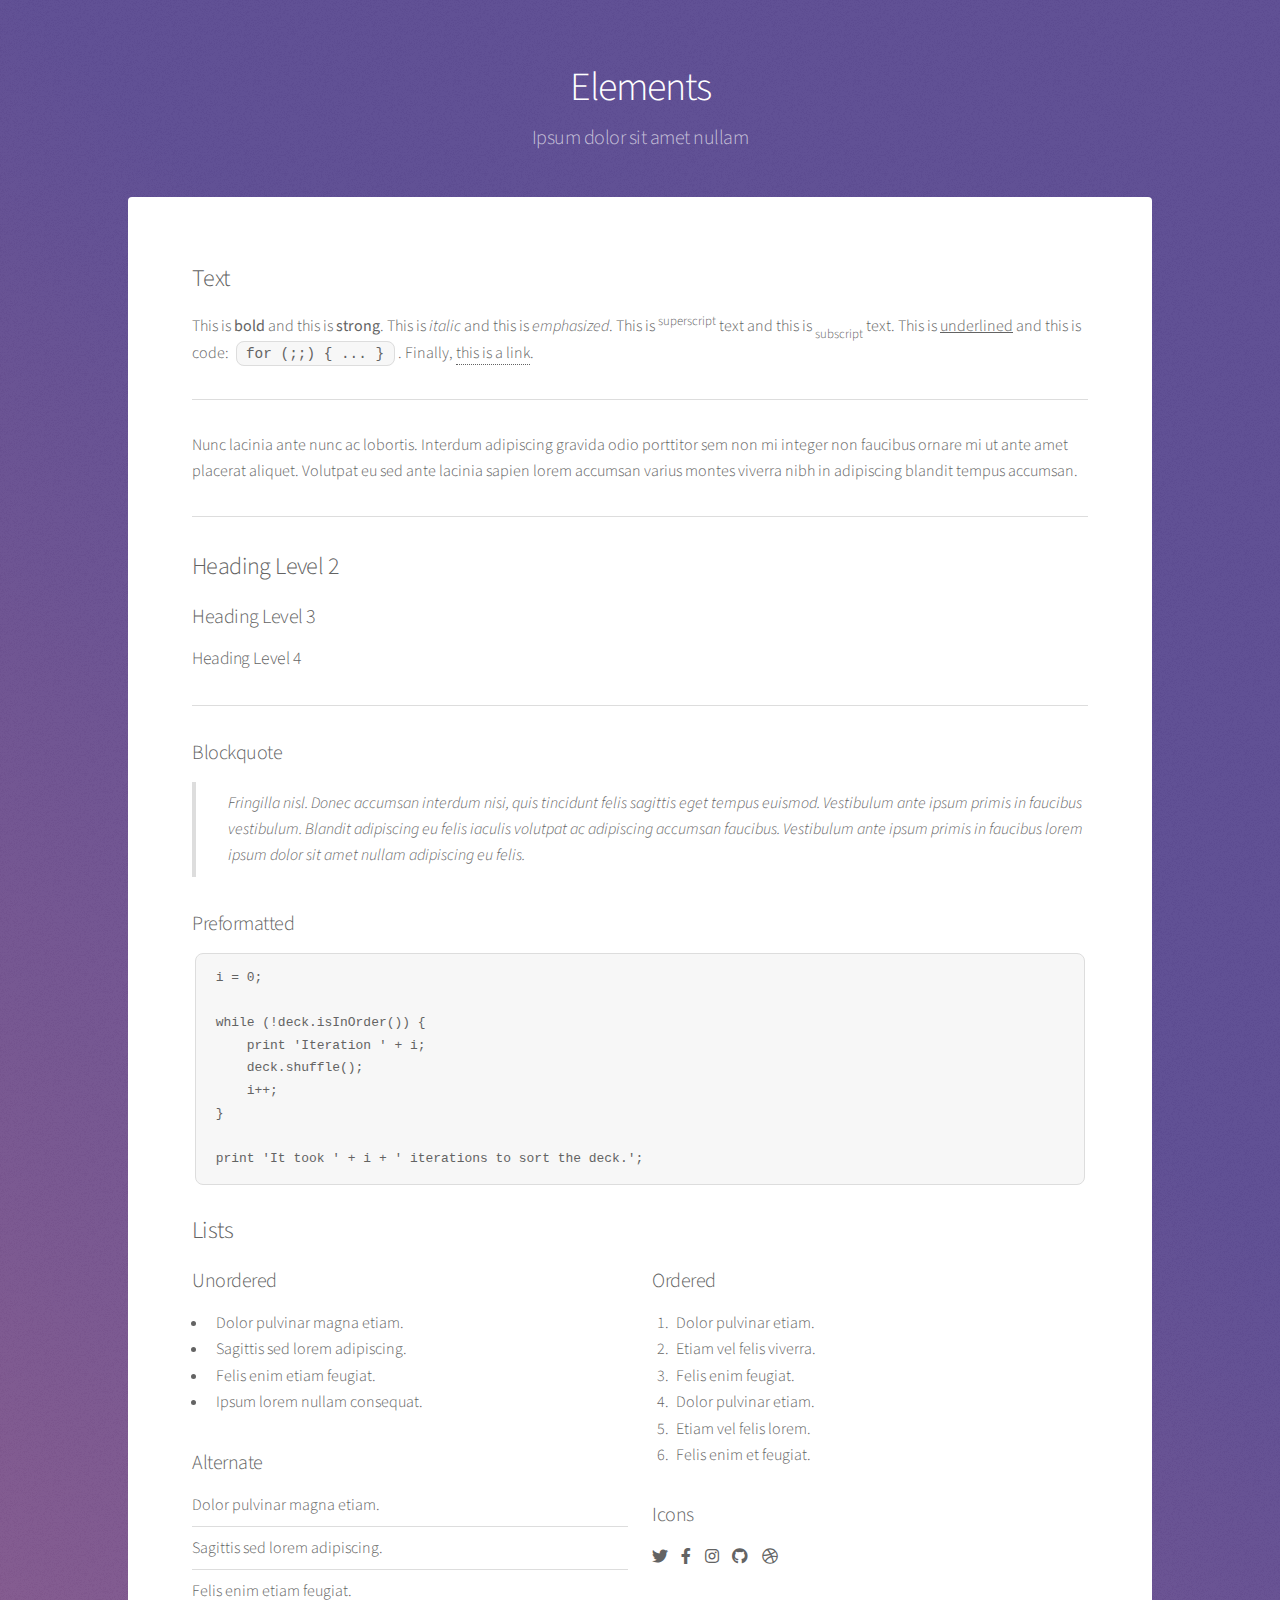
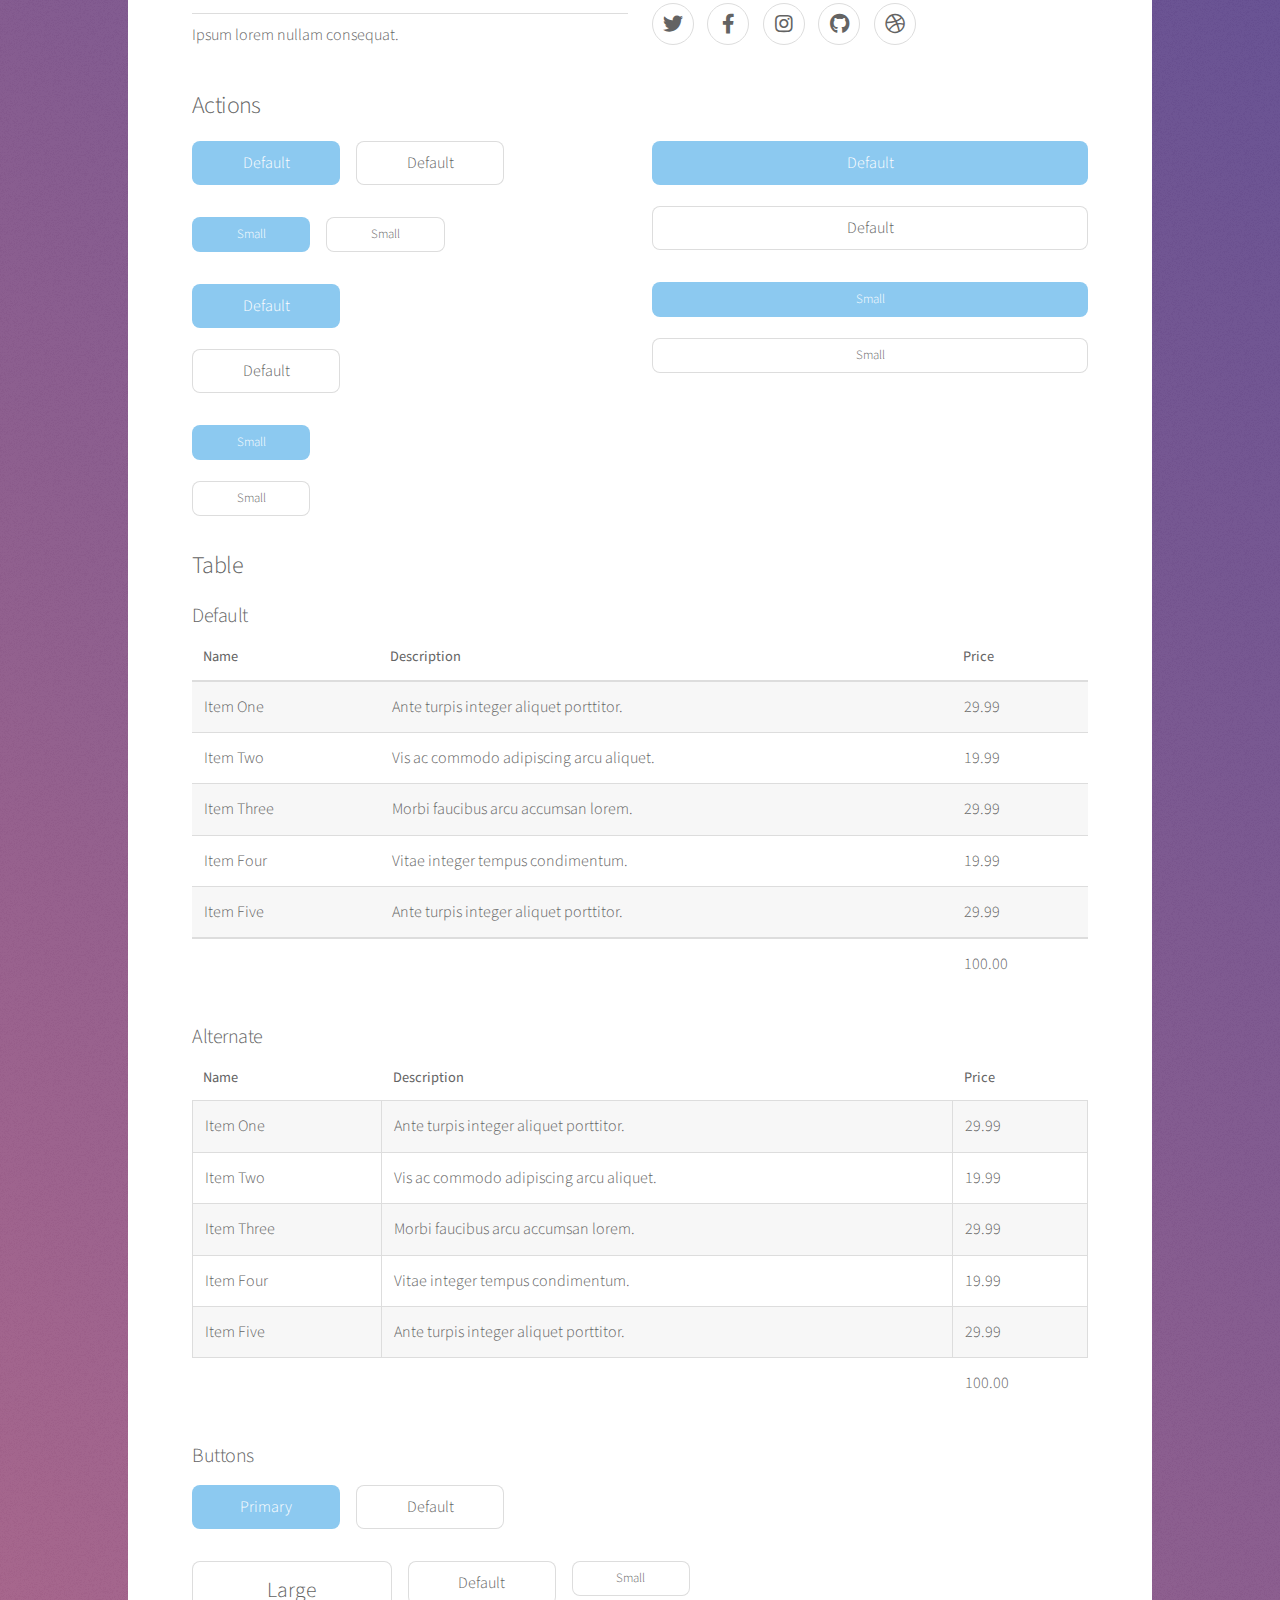
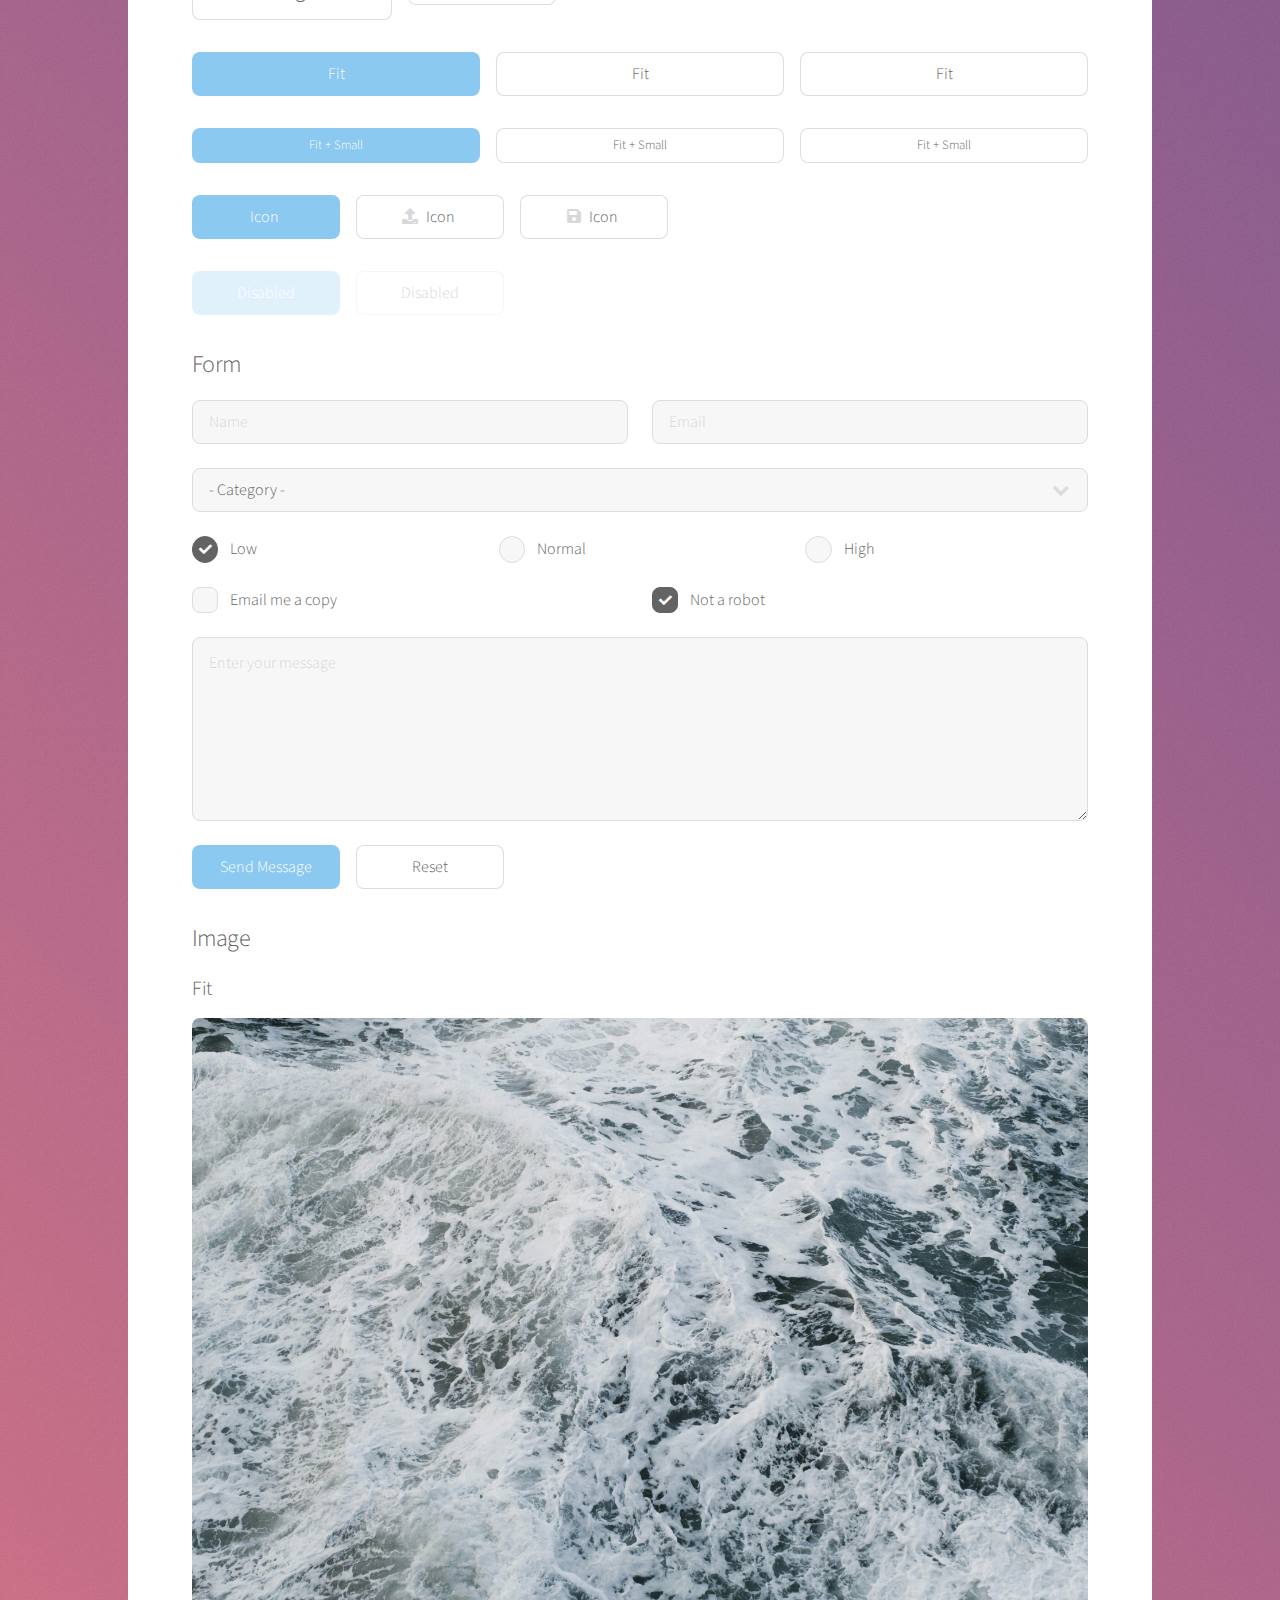
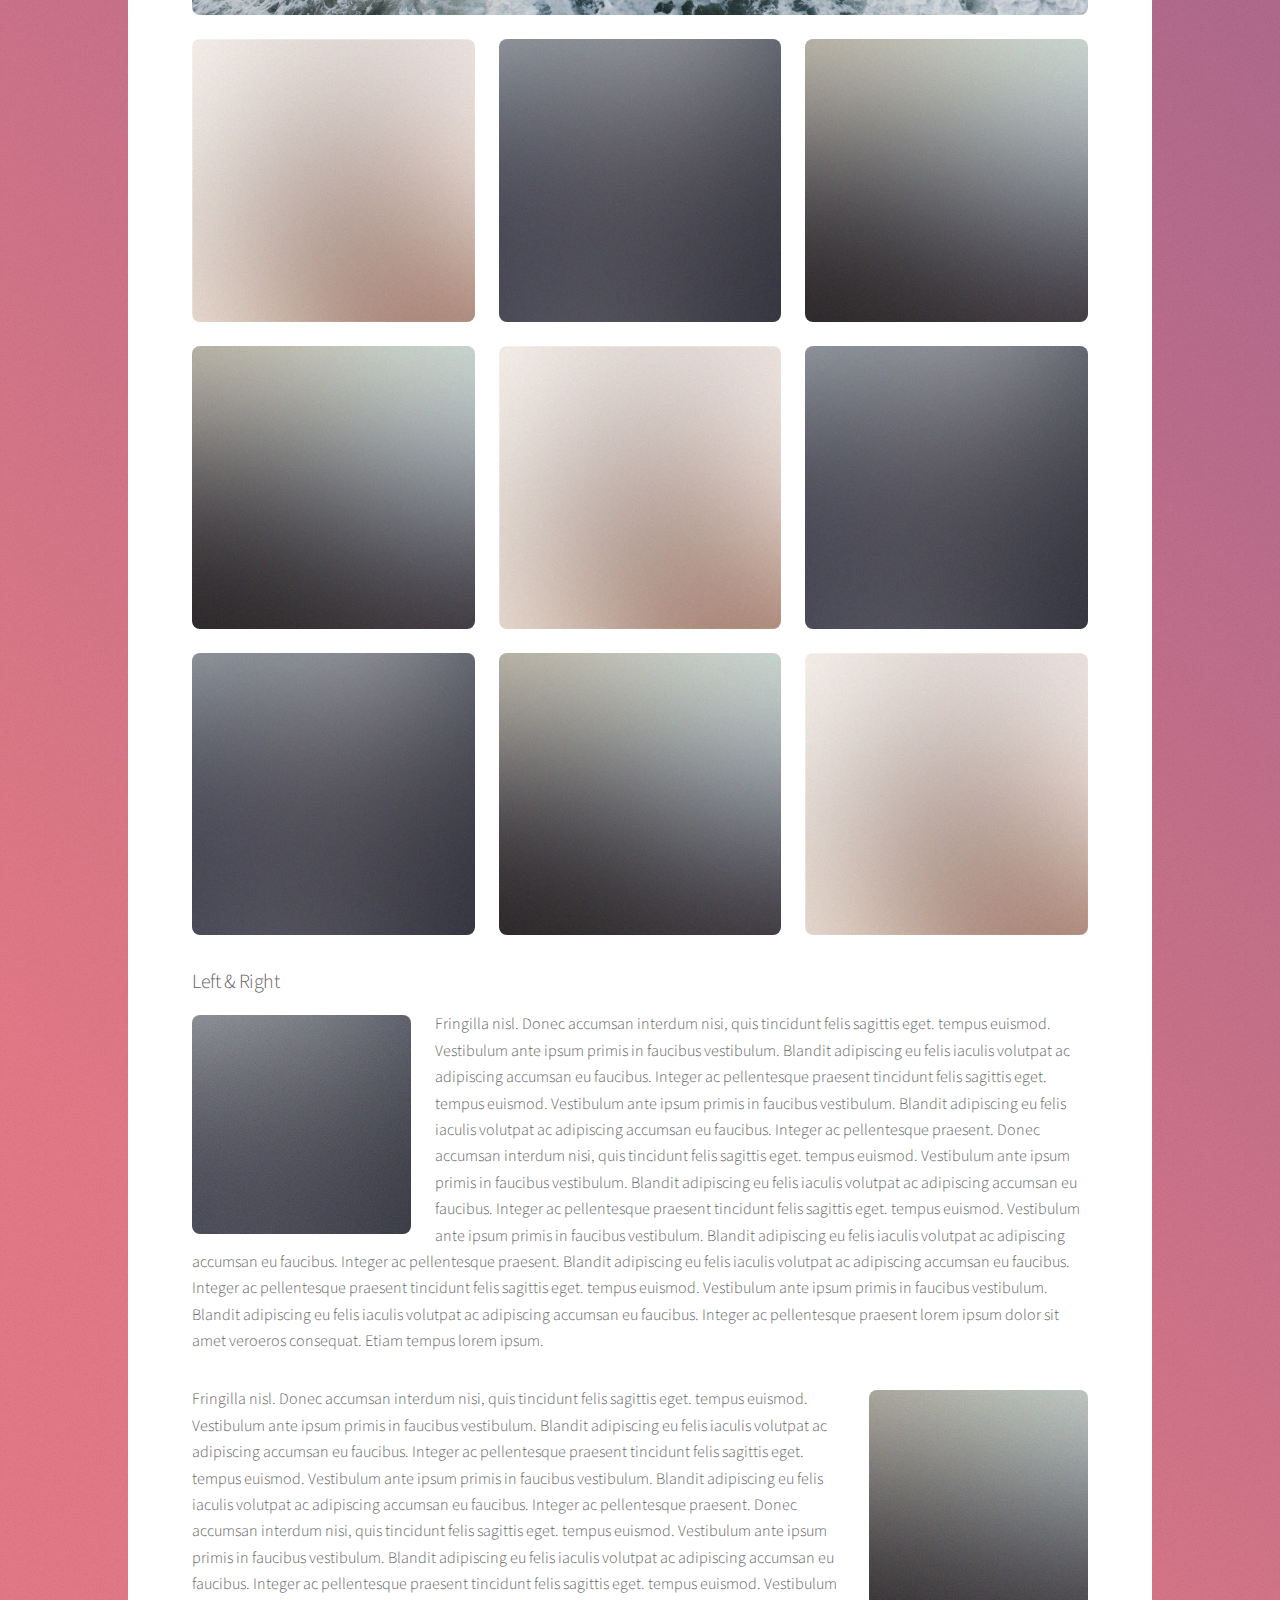
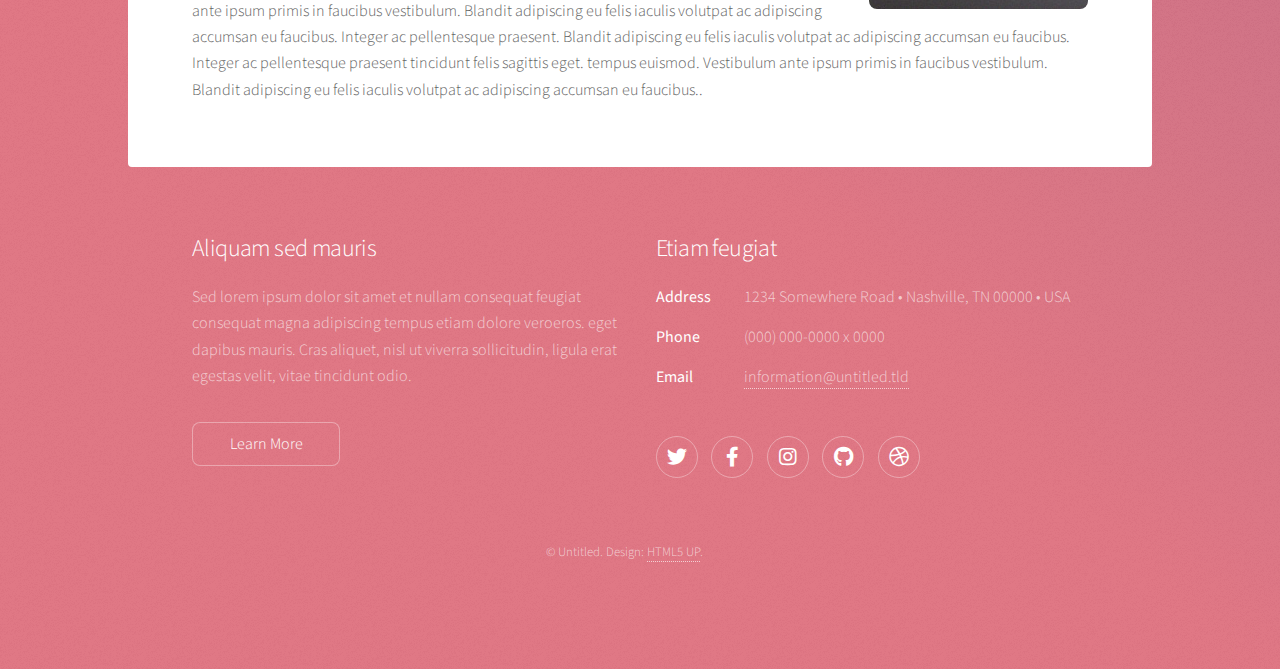
==== commit 9ed2f118: "Change background image" ====
--- a/elements.html
+++ b/elements.html
@@ -6,7 +6,7 @@
 -->
 <html>
 	<head>
-		<title>Elements - Stellar by HTML5 UP</title>
+		<title>Elements - My First Template</title>
 		<meta charset="utf-8" />
 		<meta name="viewport" content="width=device-width, initial-scale=1, user-scalable=no" />
 		<link rel="stylesheet" href="assets/css/main.css" />
